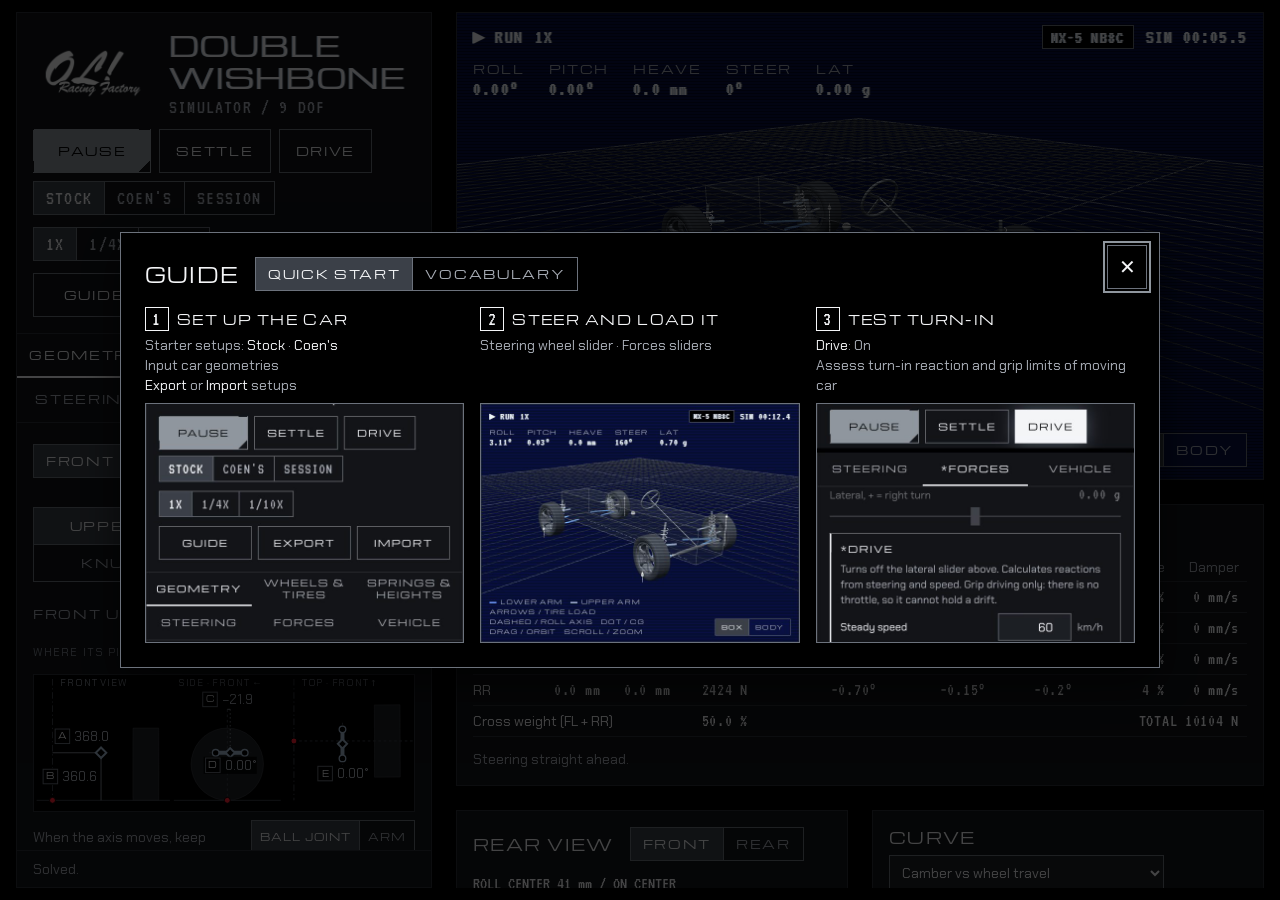
==== index.html @ 7f4e8588 "Tidy: sections, plain comments, shorter README and notes, three basis labels No change in the number" ====
<!doctype html>
<html lang="en">
<head>
<meta charset="utf-8">
<meta name="viewport" content="width=device-width, initial-scale=1, viewport-fit=cover">
<title>Double Wishbone Simulator</title>
<link rel="stylesheet" href="style.css?v=b4127f1f">
</head>
<body>
<div class="app">
<aside>
  <div class="head">
    <div class="brand">
      <img class="mark" src="ol-racing-factory-white.png" width="880" height="464" alt="OL! Racing Factory">
      <div class="titles">
        <h1>Double Wishbone</h1>
        <p class="osdline">Simulator / 9 DOF</p>
      </div>
    </div>
    <div class="simbar">
      <button class="btn primary" id="play" title="Run or pause (space bar)">Pause</button>
      <button class="btn" id="reset">Settle</button>
      <button class="btn tog" id="driveOn" aria-pressed="false" title="Drive the car at a steady speed: the tires make the lateral g. Its controls are on the Forces tab.">Drive</button>
      <div class="seg rd" id="preset" role="group" aria-label="Car"><button aria-pressed="false" data-p="stock">Stock</button><button aria-pressed="false" data-p="coen">Coen's</button><button aria-pressed="false" data-p="session" title="Your edits, kept in this browser">Session</button></div>
    </div>
    <div class="simbar">
      <div class="seg rd" id="speed" role="group" aria-label="Simulation speed">
        <button aria-pressed="true" data-v="1">1x</button><button aria-pressed="false" data-v="0.25">1/4x</button><button aria-pressed="false" data-v="0.1">1/10x</button>
      </div>
    </div>
    <div class="simbar files">
      <button class="btn" id="introBtn" title="Open the guide: quick start and vocabulary">Guide</button>
      <button class="btn" id="expBtn" title="Save the setup on screen as a file">Export</button>
      <button class="btn" id="impBtn" title="Load a setup file as the session setup">Import</button>
      <input type="file" id="impFile" accept=".json,application/json" hidden>
    </div>
  </div>
  <div class="tabs" role="tablist">
    <button class="tab" role="tab" aria-selected="true" data-t="geo" id="tab-geo">Geometry</button>
    <button class="tab" role="tab" aria-selected="false" data-t="whl" id="tab-whl">Wheels &amp; tires</button>
    <button class="tab" role="tab" aria-selected="false" data-t="spr" id="tab-spr">Springs &amp; heights</button>
    <button class="tab" role="tab" aria-selected="false" data-t="str" id="tab-str">Steering</button>
    <button class="tab" role="tab" aria-selected="false" data-t="load" id="tab-load">Forces</button>
    <button class="tab" role="tab" aria-selected="false" data-t="veh" id="tab-veh">Vehicle</button>
  </div>

  <div class="pane" id="p-geo" role="tabpanel">
    <div class="rowbtns"><div class="seg axleSel" role="group" aria-label="Axle"><button aria-pressed="true" data-a="0">Front</button><button aria-pressed="false" data-a="1">Rear</button></div><button class="btn" id="copyGeo">Copy to rear</button></div>
    <div class="seg part" id="partSel" role="group" aria-label="Part to adjust"><button type="button" aria-pressed="true" data-part="uarm">Upper arm</button><button type="button" aria-pressed="false" data-part="larm">Lower arm</button><button type="button" aria-pressed="false" data-part="kn">Knuckle</button><button type="button" aria-pressed="false" data-part="align">Alignment</button></div>
    <div id="geoFields" class="groups"></div>
    <fieldset id="solveBox"><legend>Solver</legend>
      <ol class="hint steps">
        <li><b>Targets.</b> Tick the numbers you want and type their values.</li>
        <li><b>Fields.</b> Ticked boxes will be solved for, while unticked boxes will remain unchanged.</li>
        <li><b>Solve.</b> Nothing changes until you press Apply.</li>
      </ol>
      <div class="fhead l">Targets ↓</div>
      <div id="solveT" class="tgrid"></div>
      <details id="moreF"><summary>More fields to solve for</summary><div id="moreT" class="tgrid"></div></details>
      <div class="rowbtns"><button class="btn" id="solveGo" type="button">Solve</button></div>
      <p class="hint" id="freeList"></p>
      <div id="solveOut"></div>
    </fieldset>
    <fieldset><legend>Solved points</legend>
      <div class="tw"><table class="pts wrap" id="pts"></table></div>
    </fieldset>
    <p class="hint" data-vt>All at {design height}. Click a letter in a drawing to jump to its field. Dotted words open the vocabulary.</p>
  </div>

  <div class="pane" id="p-whl" role="tabpanel" hidden>
    <div class="rowbtns"><div class="seg axleSel" role="group" aria-label="Axle"><button aria-pressed="true" data-a="0">Front</button><button aria-pressed="false" data-a="1">Rear</button></div></div>
    <div id="whlFields" class="groups"></div>
  </div>

  <div class="pane" id="p-spr" role="tabpanel" hidden>
    <div class="rowbtns"><div class="seg axleSel" role="group" aria-label="Axle"><button aria-pressed="true" data-a="0">Front</button><button aria-pressed="false" data-a="1">Rear</button></div><button class="btn" id="copySpr">Copy to rear</button></div>
    <p class="hint" data-vt>Values at the {coilover}, not at the wheel: see {motion ratio}. Dampers change slope at the {knee}.</p>
    <div id="sprFields" class="groups"></div>
    <div class="zeta" id="zeta"></div>
    <div id="sprGeoFields" class="groups"></div>
    <fieldset><legend>Ride height</legend>
      <div class="seg" id="htLink" role="group" aria-label="Link corners"><button aria-pressed="false" data-v="each">Each</button><button aria-pressed="true" data-v="pair">Pairs</button><button aria-pressed="false" data-v="all">All four</button></div>
      <div id="htFields" class="groups"></div>
      <div class="rowbtns"><button class="btn" id="zeroHt">Design height</button></div>
      <p class="hint" data-vt>Each corner's height from {design height}. Uneven corners show up as {cross weight}.</p>
      <table id="perch" class="wrap"></table>
      <p class="hint">A negative force means the spring is loose until bump.</p>
    </fieldset>
  </div>

  <div class="pane" id="p-str" role="tabpanel" hidden>
    <fieldset><legend>Steering wheel</legend>
      <div class="sl"><label for="sw">Angle, + = right</label><output id="swO"></output><input type="range" id="sw" min="-468" max="468" step="1" value="0"></div>
      <div class="rowbtns"><button class="btn" id="swL">Full left</button><button class="btn" id="swC">Center</button><button class="btn" id="swR">Full right</button></div>
    </fieldset>
    <table id="steerOut" class="wrap"></table>
    <div id="strFields" class="groups"></div>
    <div id="tieFields" class="groups"></div>
    <p class="hint">Caster and toe: Geometry tab, Alignment.</p>
  </div>

  <div class="pane" id="p-load" role="tabpanel" hidden>
    <fieldset><legend>Body acceleration / steady</legend>
      <div class="sl" id="ayRow"><label for="ay">Lateral, + = right turn</label><output id="ayO"></output><input type="range" id="ay" min="-1.5" max="1.5" step="0.01" value="0"></div>
      <div class="drv" id="drvBox" hidden>
        <div id="linkFields"></div>
        <div class="sl"><label for="sw2">Steering wheel, + = right</label><output id="sw2O"></output><input type="range" id="sw2" min="-468" max="468" step="1" value="0"></div>
        <div class="f"><label for="ssA">Step the steering wheel to</label><input id="ssA" type="number" value="30" step="5" min="-400" max="400"><span class="u">°</span></div>
        <div class="rowbtns"><button class="btn" id="ssGo">Step steer</button></div>
        <p class="hint" data-vt>{Step steer}: the response shows in History.</p>
      </div>
      <div class="sl"><label for="ax">Longitudinal, + = accelerating</label><output id="axO"></output><input type="range" id="ax" min="-1.5" max="1.2" step="0.01" value="0"></div>
    </fieldset>
    <fieldset><legend>Point load / downward</legend>
      <div class="sl"><label for="fp">Force</label><output id="fpO"></output><input type="range" id="fp" min="0" max="4000" step="10" value="0"></div>
      <div class="sl"><label for="xp">Position, + = forward of CG</label><output id="xpO"></output><input type="range" id="xp" min="-1600" max="1600" step="10" value="1100"></div>
      <div class="sl"><label for="yp">Position, + = right of center</label><output id="ypO"></output><input type="range" id="yp" min="-800" max="800" step="10" value="-600"></div>
    </fieldset>
    <div class="rowbtns"><button class="btn" id="zeroLoads">Zero all forces</button></div>
    <p class="hint">Sliders act as sudden steps.</p>
    <fieldset><legend>Road bump / 1 − cos</legend>
      <div class="f"><label for="bh">Height</label><input id="bh" type="number" value="40" step="5" min="0" max="150"><span class="u">mm</span></div>
      <div class="f"><label for="bl">Length</label><input id="bl" type="number" value="300" step="50" min="50" max="5000"><span class="u">mm</span></div>
      <div class="f"><label for="bv">Speed</label><input id="bv" type="number" value="30" step="5" min="1" max="250"><span class="u">km/h</span></div>
      <div class="f"><label for="bs">Side</label><select id="bs" class="wide"><option value="both">Both</option><option value="left">Left only</option><option value="right">Right only</option></select></div>
    </fieldset>
    <div class="rowbtns"><button class="btn" id="drive">Drive over bump</button><button class="btn" data-hit="0">Hit FL</button><button class="btn" data-hit="1">Hit FR</button><button class="btn" data-hit="2">Hit RL</button><button class="btn" data-hit="3">Hit RR</button></div>
  </div>

  <div class="pane" id="p-veh" role="tabpanel" hidden>
    <div id="vehFields" class="groups"></div>
    <p class="hint" data-vt>See {sprung mass} and {unsprung mass}. {CG|cg} height follows ride height. Yaw inertia only matters in {Drive|drive}.</p>
    <p class="hint" data-vt>Edits are kept in this browser as the {Session|session} setup.</p>
  </div>
  <div class="status" id="status" role="status">Solved.</div>
</aside>

<main>
  <div class="view" id="view">
    <div class="scan"></div>
    <div class="frame">
      <div>
        <div class="osd"><span class="grp"><span id="oState">▶ Run</span><span id="oSpeed">1x</span></span><span class="grp"><label class="tag edit" data-v="MX-5 NB8C" title="Type your own car"><input id="carTag" type="text" value="MX-5 NB8C" placeholder="MX-5 NB8C" maxlength="32" size="1" spellcheck="false" autocomplete="off" autocapitalize="characters" enterkeyhint="done" aria-label="Car title"></label><span id="hTime">Sim 00:00.0</span></span></div>
        <div class="hud">
          <div><span>Roll</span><b id="hRoll">0.00°</b></div>
          <div><span>Pitch</span><b id="hPitch">0.00°</b></div>
          <div><span>Heave</span><b id="hHeave">0.0 mm</b></div>
          <div><span>Steer</span><b id="hSteer">0°</b></div>
          <div><span>Lat</span><b id="hAy">0.00 g</b></div>
        </div>
      </div>
      <div class="foot">
        <div class="key"><span><i style="background:var(--arm-lower)"></i>Lower arm</span><span><i style="background:var(--arm-upper)"></i>Upper arm</span><span class="how">Arrows / tire load</span><span class="how">Dashed / roll axis</span><span class="how">Dot / CG</span><span class="how">Drag / orbit</span><span class="how">Scroll / zoom</span></div>
        <div class="seg" id="bodySel" role="group" aria-label="Body shown"><button aria-pressed="true" data-b="box">Box</button><button aria-pressed="false" data-b="car">Body</button></div>
      </div>
    </div>
  </div>

  <div class="grid">
    <section class="card wide">
      <h2>Telemetry</h2>
      <div class="tw"><table id="tele"></table></div>
      <p class="hint" id="teleNote"></p>
    </section>
    <section class="card">
      <h2>Rear view <span class="seg" id="viewAxle" role="group" aria-label="Axle shown"><button aria-pressed="true" data-a="0">Front</button><button aria-pressed="false" data-a="1">Rear</button></span></h2>
      <div class="plot"><canvas id="rear" role="img" aria-label="Rear view of the selected axle with wishbones, instant centers and roll center"></canvas></div>
      <p class="hint" data-vt>Dashed: to each {instant center}. Solid: to the {roll center}. Camber is relative to the road.</p>
    </section>
    <section class="card">
      <h2>Curve <select id="curveQ" aria-label="Curve">
        <option value="cam">Camber vs wheel travel</option>
        <option value="toe">Toe (bump steer) vs wheel travel</option>
        <option value="cas">Caster vs wheel travel</option>
        <option value="dtr">Track change per side vs wheel travel</option>
        <option value="MR">Motion ratio vs wheel travel</option>
        <option value="rch">Roll center height vs wheel travel</option>
        <option value="rw">Road-wheel angle vs steering</option>
        <option value="camS">Camber vs steering</option>
        <option value="lift">Body lift at the wheel vs steering</option>
        <option value="grip">Grip in use vs lateral g</option>
      </select></h2>
      <div class="lg" id="curveLg"></div>
      <div class="plot"><canvas id="curve" aria-label="Kinematic curve. Use the left and right arrow keys to read values."></canvas><div class="tip" id="curveTip" hidden></div></div>
      <div class="tw"><table id="curveTbl" class="wrap"></table></div>
      <p class="hint" id="curveHint"></p>
    </section>
    <section class="card">
      <h2>History / <span id="histT">10 s</span></h2>
      <div class="rowbtns recbar">
        <button class="btn sm tog" id="recBtn" aria-pressed="false">Record</button><output class="rd" id="recO"></output>
        <button class="btn sm" id="recPng" title="Save the recording as a picture of the graph (PNG)" hidden>Export graph</button>
        <button class="btn sm" id="recCsv" title="Save the recording as a table of numbers (CSV), for a spreadsheet" hidden>Export numbers</button>
        <button class="btn sm ghost" id="recX" title="Drop the recording and show the live history again" hidden>Discard</button>
      </div>
      <div class="lg"><span><i class="k1"></i>Left wheel</span><span><i class="k2"></i>Right wheel</span></div>
      <div class="plot"><canvas id="hist" class="tall" aria-label="History of lateral g, yaw rate, roll, pitch, heave and tire loads over the last 10 seconds of simulated time, or over a finished recording. Use the left and right arrow keys to read values."></canvas><div class="tip" id="histTip" hidden></div></div>
      <div class="tw"><table id="histTbl" class="wrap"></table></div>
    </section>
    <section class="card">
      <h2>Setup sheet</h2>
      <div class="tw"><table id="sheet" class="wrap"></table></div>
    </section>
    <section class="card wide">
      <h2>Data / MX-5 NB8C</h2>
      <p class="hint">Stock is the Mazda MX-5 NB 1.8 (NB8C) as built. Coen's is mine. Session is whatever you last edited.</p>
      <p class="hint"><b>Verified</b>: published by Mazda or printed on the part. <b>Measured</b>: taken off the car, a part or a drawing. <b>Interpreted</b>: fitted to the verified numbers, worked out or estimated.</p>
      <div class="tw"><table class="wrap src">
        <tr><th>Coen's car: what differs from Stock</th><th>Value</th><th>Basis</th></tr>
        <tr><td>Wheels</td><td>15×7 ET35</td><td class="u k">Verified</td></tr>
        <tr><td>Tires</td><td>195/45R15 at 240 kPa</td><td class="u k">Verified</td></tr>
        <tr><td>Wheel spacers, front / rear</td><td>30 / 12 mm</td><td class="u k">Verified</td></tr>
        <tr><td>Springs, front / rear</td><td>8 / 6 kgf/mm = 78.5 / 58.8 N/mm</td><td class="u k">Verified</td></tr>
        <tr><td>Tire rate and loaded radius</td><td>234 N/mm, 267.5 mm</td><td class="u k">Interpreted</td></tr>
        <tr><td>Ride height, front / rear</td><td>−26 / −38 mm from stock</td><td class="u k">Interpreted</td></tr>
        <tr><td>Front lower arm</td><td>341.6 mm: ball joint 5 mm further out</td><td class="u k">Interpreted</td></tr>
        <tr><td>Front upper arm</td><td>240.3 mm: cut 9.7 mm</td><td class="u k">Interpreted</td></tr>
        <tr><td>Camber, front / rear</td><td>−4.2° / −1.5° at ride height</td><td class="u k">Interpreted</td></tr>
        <tr><td>Caster</td><td>3°</td><td class="u k">Interpreted</td></tr>
        <tr><td>Toe per wheel, front / rear</td><td>−0.5° / 0° at ride height</td><td class="u k">Interpreted</td></tr>
        <tr><td>Dampers, low-speed bump / rebound</td><td>Front 5.82 / 9.06, rear 4.40 / 6.84 N·s/mm. Knee at 75 mm/s</td><td class="u k">Interpreted</td></tr>
        <tr><td>Travel from ride height, bump / droop</td><td>62.5 / 67 mm front, 48.5 / 69 mm rear</td><td class="u k">Interpreted</td></tr>
        <tr><td>Tire grip</td><td>Sporty street, peak 1.10</td><td class="u k">Interpreted</td></tr>
        <tr><th>Stock: size and mass</th><th></th><th></th></tr>
        <tr><td>Wheelbase</td><td>2265 mm</td><td class="u k">Verified</td></tr>
        <tr><td>Track, front / rear</td><td>1415 / 1440 mm</td><td class="u k">Verified</td></tr>
        <tr><td>Mass, unladen</td><td>1030 kg</td><td class="u k">Verified</td></tr>
        <tr><td>CG height, whole car</td><td>449 mm</td><td class="u k">Measured</td></tr>
        <tr><td>Front weight share</td><td>52.3 %</td><td class="u k">Interpreted</td></tr>
        <tr><td>Unsprung mass per corner</td><td>32 kg</td><td class="u k">Interpreted</td></tr>
        <tr><td>Roll / pitch / yaw inertia</td><td>260 / 1050 / 1400 kg·m²</td><td class="u k">Interpreted</td></tr>
        <tr><th>Stock: alignment and travel</th><th></th><th></th></tr>
        <tr><td>Front camber / caster / kingpin</td><td>0°02′ / 5°40′ / 11°39′</td><td class="u k">Verified</td></tr>
        <tr><td>Caster trail</td><td>17.5 mm</td><td class="u k">Verified</td></tr>
        <tr><td>Rear camber</td><td>−0°42′</td><td class="u k">Verified</td></tr>
        <tr><td>Toe-in per axle</td><td>3 mm = 0.15° per wheel</td><td class="u k">Verified</td></tr>
        <tr><td>Roll center height, front / rear</td><td>41 / 120 mm</td><td class="u k">Verified</td></tr>
        <tr><td>Wheel stroke, bump / droop</td><td>82 / 93 mm front, 80 / 96 mm rear</td><td class="u k">Verified</td></tr>
        <tr><th>Stock: springs, dampers, bars</th><th></th><th></th></tr>
        <tr><td>Springs, front / rear</td><td>2.9 / 2.1 kgf/mm = 28.4 / 20.6 N/mm</td><td class="u k">Verified</td></tr>
        <tr><td>Damper force at 0.1 and 0.3 m/s</td><td>Rebound 62 / 115 kgf. Bump 35 / 57 kgf front, 35 / 77 kgf rear</td><td class="u k">Verified</td></tr>
        <tr><td>Spring motion ratio, front / rear</td><td>0.686 / 0.721</td><td class="u k">Measured</td></tr>
        <tr><td>Anti-roll bars, front / rear</td><td>22 / 11 mm. In roll 29.3 / 6.6 N/mm at each wheel</td><td class="u k">Interpreted</td></tr>
        <tr><th>Stock: steering, wheels, tires</th><th></th><th></th></tr>
        <tr><td>Rack</td><td>121 mm stroke, 2.6 turns lock to lock</td><td class="u k">Verified</td></tr>
        <tr><td>Full lock, inner / outer</td><td>38° / 33°</td><td class="u k">Verified</td></tr>
        <tr><td>Rack inner joints</td><td>650 mm apart, 187.3 mm above ground</td><td class="u k">Interpreted</td></tr>
        <tr><td>Tie rod end</td><td>105 mm ahead of the kingpin, 4 mm outboard, 200 mm above ground</td><td class="u k">Interpreted</td></tr>
        <tr><td>Wheels</td><td>15×6 ET40</td><td class="u k">Verified</td></tr>
        <tr><td>Tires</td><td>195/50R15 at 180 kPa</td><td class="u k">Verified</td></tr>
        <tr><td>Tire rate and loaded radius</td><td>185 N/mm, 274 mm</td><td class="u k">Interpreted</td></tr>
        <tr><td>Tire grip</td><td>Street, peak 0.95</td><td class="u k">Interpreted</td></tr>
        <tr><th>Stock: front linkage</th><th></th><th></th></tr>
        <tr><td>Lower arm</td><td>336.6 mm reach, inner pivots 325 mm apart</td><td class="u k">Measured</td></tr>
        <tr><td>Upper arm</td><td>250 mm reach, inner pivots 220 mm apart</td><td class="u k">Measured</td></tr>
        <tr><td>Knuckle, ball joints from the axle</td><td>120.7 mm above, 92.1 mm below</td><td class="u k">Measured</td></tr>
        <tr><td>Lower ball joint from the wheel face</td><td>88.9 mm</td><td class="u k">Measured</td></tr>
        <tr><td>Left to right pivot spacing, lower / upper</td><td>646 / 736 mm</td><td class="u k">Interpreted</td></tr>
        <tr><td>Pivot heights, lower / upper</td><td>171.8 / 360.6 mm</td><td class="u k">Interpreted</td></tr>
        <tr><th>Stock: rear linkage</th><th></th><th></th></tr>
        <tr><td>Chassis pivots from the centerline, lower / upper</td><td>243.9 / 387.3 mm</td><td class="u k">Measured</td></tr>
        <tr><td>Upper pivots above lower</td><td>192.1 mm</td><td class="u k">Measured</td></tr>
        <tr><td>Lower arm / upper arm</td><td>393.7 / 212.7 mm reach</td><td class="u k">Measured</td></tr>
        <tr><td>Knuckle, between the arm mounts</td><td>240 mm</td><td class="u k">Interpreted</td></tr>
        <tr><td>Lower pivot height</td><td>186.4 mm</td><td class="u k">Interpreted</td></tr>
        <tr><th>Stock: shocks</th><th></th><th></th></tr>
        <tr><td>Shock towers, center to center, front / rear</td><td>981 / 984 mm</td><td class="u k">Verified</td></tr>
        <tr><td>Top mount height, front / rear</td><td>640 / 537 mm above ground</td><td class="u k">Interpreted</td></tr>
        <tr><td>Mount on the lower arm, front</td><td>0.707 of the reach</td><td class="u k">Interpreted</td></tr>
        <tr><td>Mount on the lower arm, rear</td><td>0.790 of the reach</td><td class="u k">Measured</td></tr>
        <tr><td>Pivot axis angles</td><td>0° in side and top view, all four arms</td><td class="u k">Interpreted</td></tr>
        <tr><th>Model against the data</th><th></th><th></th></tr>
        <tr><td>Spring motion ratio, front / rear</td><td>0.686 / 0.732. Measured: 0.686 / 0.721</td><td class="u k"></td></tr>
        <tr><td>Roll center of the NA (lower pivot 5.8 mm higher)</td><td>62.5 mm. Mazda: 61 mm</td><td class="u k"></td></tr>
        <tr><td>Caster trail of the NA (caster 4°26′)</td><td>11.6 mm. Mazda: 11.6 mm</td><td class="u k"></td></tr>
        <tr><td>Turning radius, outer front tire</td><td>4.49 m. Mazda: 4.6 m</td><td class="u k"></td></tr>
      </table></div>
      <h3>Sources</h3>
      <ul>
        <li><a href="https://mx-5nb.com/2024/02/19/wishbone-3" target="_blank" rel="noopener">NB Roadster Archive: suspension table</a></li>
        <li><a href="https://mx-5nb.com/2022/08/01/nb_alignment" target="_blank" rel="noopener">NB Roadster Archive: alignment</a></li>
        <li><a href="https://do-da.co.jp/data/syogennb1.html" target="_blank" rel="noopener">Roadster NB specification sheet</a></li>
        <li><a href="https://crashstats.nhtsa.dot.gov/Api/Public/ViewPublication/809868" target="_blank" rel="noopener">NHTSA report DOT HS 809 868: static stability factors</a></li>
        <li><a href="https://forum.miata.net/vb/showthread.php?t=193627" target="_blank" rel="noopener">MX-5 Miata Forum: spring motion ratios measured for NB</a></li>
        <li><a href="https://www.fatcatmotorsports.com/FRC_TUTORIAL/FCM_MSDS_TUTORIAL.htm" target="_blank" rel="noopener">Fat Cat Motorsports: Miata suspension design spreadsheet</a></li>
      </ul>
      <h3>Credits</h3>
      <ul>
        <li>Car bodies and rims in the 3D view: reduced from the Assetto Corsa mods “Mazda Roadster 1.8 RS (NB)” and “Mazda Roadster (NB8C) Garage Vary” by Sam S., and “ADC Mazda MX-5 NB Stock” by Aussie Drift Co. Drawing only.</li>
        <li>3D library: <a href="https://threejs.org" target="_blank" rel="noopener">three.js</a> r128, MIT license.</li>
        <li>Typefaces: Michroma, Chakra Petch and VT323, SIL Open Font License 1.1.</li>
      </ul>
    </section>
    <section class="card wide">
      <details open><summary>Model notes</summary>
      <ul>
        <li>Each corner is a rigid knuckle on two wishbones and a tie rod, solved in 3D. Each wishbone swings about its own pivot axis, which can be angled in side view and in top view. Camber, caster, kingpin inclination, toe, bump steer, Ackermann, track, motion ratio and roll center all come from that one solve.</li>
        <li>The wheel is fixed on the knuckle, so the arms set the camber. The hub angle adds +1° to −3°: it stands in for the car's eccentric bolts. Caster follows from where the two ball joints sit along their arms. The tie rod's length sets static toe. Offset and spacers slide the wheel along the spindle. A tire radius change moves the car, not the suspension.</li>
        <li>The solver finds the smallest change to the ticked fields that puts the targets on the setup sheet at ride height. It gives no answer when there are more targets than ticked fields, when those fields cannot move the targets independently, when nothing within the fields' limits gets there, or when the car could not be built with the answer.</li>
        <li>Dynamics: body heave, pitch and roll (small angles), each wheel's vertical motion, and sideways slide and yaw while driven. The body rolls about the roll axis, and the CG height follows ride height.</li>
        <li>In a corner the links carry part of the load transfer straight to the tires: the body's share at the roll center height, the wheels' own share at a height the same geometry sets, below the wheel center. The rest goes through springs and anti-roll bars. Braking and accelerating load transfer all goes through the springs. Cornering forces do not lift or lower the body (no jacking).</li>
        <li>Roll center: from the arms alone, wheel held straight, equal travel on both sides. The rear view shows the roll center of the car as it sits.</li>
        <li>Anti-dive is on the setup sheet only. It needs an angled pivot axis, and the dynamics do not use it. No anti-squat.</li>
        <li>Tires are thin discs with a linear vertical spring and light damping. They can leave the ground. Side force follows a Magic Formula curve of slip angle, load and camber. The grip numbers are typical values, not test data: trust the direction of a change more than its size.</li>
        <li>Grip in use: the car is settled at each lateral g and each axle's side force is compared with the most its tires can make. The axle that reaches 100 % first sets the limit. The understeer gradient is the change in front minus rear slip angle from 0.2 to 0.4 g.</li>
        <li>Drive: constant speed, flat road, no drive or brake force at the tires. The tires make the side force from their slip angles, and the car slides and yaws. Past the limit it plows or spins; that part is the least accurate.</li>
        <li>Steering lifts or lowers each front tire against its arm (caster, kingpin inclination), which shifts load diagonally. The rack follows the steering wheel at up to 900°/s.</li>
        <li>Springs cannot pull: they unseat at full droop. Bump stops start at the bump travel limit. Anti-roll bars carry no preload at the target heights.</li>
        <li>The Miata has no rear toe link: its rear lower arm holds the knuckle at two outer pivots. The model treats that arm as two legs on one axis, so the rear has no toe change. The rear's pivot axes stay parallel to the centerline.</li>
        <li>Left and right share one geometry, and the CG is on the centerline.</li>
      </ul></details>
    </section>
  </div>
</main>
</div>

<div class="intro" id="intro" role="dialog" aria-modal="true" aria-labelledby="introT" hidden>
  <div class="introBox">
    <button class="btn introX" id="introX" aria-label="Close">✕</button>
    <div class="introHead"><h2 id="introT">Guide</h2><div class="seg" id="introTabs" role="group" aria-label="Guide page"><button type="button" aria-pressed="true" data-g="start">Quick start</button><button type="button" aria-pressed="false" data-g="vocab">Vocabulary</button></div></div>
    <div class="introBody" id="introBody">
    <ol class="introSteps" id="introSteps">
      <li><div><b><i>1</i>Set up the car</b><span>Starter setups: <em>Stock</em> · <em>Coen's</em><br>Input car geometries<br><em>Export</em> or <em>Import</em> setups</span></div>
        <img src="intro-1.jpg?v=c79f25ca" width="640" height="480" alt="The Pause, Settle and Drive buttons, the Stock, Coen's and Session buttons, and the tabs"></li>
      <li><div><b><i>2</i>Steer and load it</b><span>Steering wheel slider · Forces sliders</span></div>
        <img src="intro-2.jpg?v=027da9b1" width="640" height="480" alt="The 3D view with the front wheels turned and the body leaning"></li>
      <li><div><b><i>3</i>Test turn-in</b><span><em>Drive</em>: On<br>Assess turn-in reaction and grip limits of moving car</span></div>
        <img src="intro-3.jpg?v=7f1d9523" width="640" height="480" alt="The Drive button lit, and the Forces tab with the steady speed, steering wheel and Step steer controls"></li>
    </ol>
    <div class="vocab" id="vocab" hidden></div>
    </div>
  </div>
</div>

<!-- 3D library (three.js r128), the car body and rim meshes, then the physics, then the controls and drawing -->
<script src="three.min.js"></script>
<script src="OrbitControls.js"></script>
<script src="body-model.js?v=3635bb84"></script>
<script src="core.js?v=ce071a13"></script>
<script src="ui.js?v=9153f4d5"></script>
</body>
</html>
---- style.css ----
/* Base rules that the published page gets from its host. Keep [hidden]: the tabs rely on it. */
:root{padding-top:env(safe-area-inset-top,0px);padding-bottom:env(safe-area-inset-bottom,0px)}
body{margin:0}
img{max-width:100%}
[hidden]{display:none!important}

/* OL! Racing Factory typefaces, from the design system's own files next to this one */
@font-face{font-family:"Michroma";src:url("Michroma-Regular.woff2") format("woff2");font-weight:400;font-style:normal;font-display:swap}
@font-face{font-family:"Chakra Petch";src:url("ChakraPetch-Regular.woff2") format("woff2");font-weight:400;font-style:normal;font-display:swap}
@font-face{font-family:"Chakra Petch";src:url("ChakraPetch-Bold.woff2") format("woff2");font-weight:700;font-style:normal;font-display:swap}
@font-face{font-family:"VT323";src:url("VT323-Regular.woff2") format("woff2");font-weight:400;font-style:normal;font-display:swap}

/* Layout: controls in a column on the left. The 3D view stays pinned while the panels scroll under it. One look, night only. */
:root{
  color-scheme:dark;
  /* OL! Racing Factory tokens, copied from the design system. The palette is closed: do not add colors. */
  --void:#000000;          /* backdrop */
  --glass:#121418;         /* panels and cards */
  --glass-raised:#1c1f24;  /* inputs and anything sitting on glass */
  --gunmetal:#3b4048;      /* the main gray: blocks, pressed segments */
  --hairline:#2b2f36;      /* decorative dividers and card outlines */
  --edge:#6c727c;          /* borders of anything interactive */
  --vinyl:#f4f5f7;         /* primary text */
  --vinyl-dim:#a9aeb7;     /* secondary text */
  --vinyl-ghost:#818791;   /* tertiary text */
  --midnight:#081141;      /* brand field: the 3D frame */
  --ice:#8f969e;           /* signal color, small areas: primary button, links, focus ring */
  --on-ice:var(--void);
  --rec:#ff2233;           /* error text, and the origin dots in the Geometry drawings */
  --chroma-bleed-sm:-1px 0 0 #a4b9d0, 1px 0 0 #6c727c;
  --glow-ice:0 0 24px rgba(164,185,208,0.4);
  --lift:0 16px 40px rgba(0,0,0,0.6);
  --space-1:4px; --space-2:8px; --space-3:12px; --space-4:16px; --space-6:24px; --space-8:32px;
  --scanline-alpha:0.43;   /* strength of the scanlines over the 3D view */
  --arm-lower:#6e9cff;     /* the two control arm colors: the only hues outside the palette */
  --arm-upper:#a4b9d0;
  --font-display:Michroma,"Eurostile Extended","Arial Black",sans-serif;   /* uppercase, tracked: headings, labels, buttons */
  --font-sans:"Chakra Petch","Helvetica Neue",Arial,sans-serif;            /* reading text */
  --font-osd:VT323,"Courier New",monospace;                                /* read-outs, never below 18px */
  --viewh:clamp(280px,52vh,600px);
}
html,body{height:100%}
body{background:var(--void);color:var(--vinyl);font:400 14px/20px var(--font-sans);padding-inline:var(--space-4);padding-block:var(--space-3);box-sizing:border-box}
*{box-sizing:border-box}
button,select,input{font:inherit;color:inherit}
a{color:var(--ice);text-decoration:underline}
:is(.btn,.tab,.seg button,input,select,canvas,summary,a):focus-visible{outline:2px solid var(--ice);outline-offset:2px}

.app{display:grid;grid-template-columns:minmax(0,416px) minmax(0,1fr);gap:var(--space-6);height:100%}
aside{background:var(--glass);border:1px solid var(--hairline);display:flex;flex-direction:column;min-height:0;overflow:hidden}

/* ---- header: logo, one headline, run controls ---- */
.head{padding:var(--space-4);border-bottom:1px solid var(--hairline);display:grid;grid-template-columns:minmax(0,1fr);gap:var(--space-3)}
.brand{display:flex;flex-wrap:wrap;align-items:center;gap:var(--space-3) var(--space-6)}
.mark{flex:none;width:104px;height:auto;margin:var(--space-2) 0 var(--space-2) var(--space-2)}   /* clear space: the height of the L */
.titles{display:grid;gap:var(--space-1);flex:1 1 0;min-width:min-content}
h1{margin:0;font:400 28px/1.15 var(--font-display);letter-spacing:.04em;text-transform:uppercase;text-shadow:var(--chroma-bleed-sm)}
.osdline{margin:0;color:var(--vinyl-dim);font:400 20px/20px var(--font-osd);letter-spacing:.06em;text-transform:uppercase}
.simbar{display:flex;flex-wrap:wrap;gap:var(--space-2);align-items:center}
.simbar.files .btn{flex:1 1 0;min-width:0;padding:0 var(--space-2)}

/* ---- buttons: outline by default, one primary with the cut corner, ghost for the way out ---- */
.btn{display:inline-flex;align-items:center;justify-content:center;min-height:44px;padding:0 var(--space-4);border:1px solid var(--edge);border-radius:0;background:none;color:var(--vinyl);
  font:400 12px/16px var(--font-display);letter-spacing:.14em;text-transform:uppercase;white-space:nowrap;cursor:pointer;
  transition:color 80ms steps(2),border-color 80ms steps(2),box-shadow 80ms steps(2)}
.btn:hover{border-color:var(--ice);color:var(--ice)}
.btn.primary{padding:0 var(--space-6);border-color:transparent;background:linear-gradient(-45deg,transparent 8px,var(--ice) 8.5px);color:var(--on-ice)}
.btn.primary:hover{box-shadow:var(--glow-ice);color:var(--on-ice)}
.btn.primary:active{background:linear-gradient(-45deg,transparent 8px,var(--vinyl) 8.5px)}
.btn.ghost{padding:0 var(--space-2);border-color:transparent;color:var(--vinyl-dim)}
.btn.sm{min-height:32px;padding:0 var(--space-3)}      /* a button inside a card */
.btn.ghost:hover{color:var(--vinyl)}
.btn.tog[aria-pressed="true"],.btn.tog[aria-pressed="true"]:hover{background:var(--vinyl);border-color:var(--vinyl);color:var(--void);box-shadow:var(--glow-ice)}   /* a mode that is on: lit */
.seg{display:inline-flex;border:1px solid var(--edge)}
.seg button{min-height:32px;padding:0 var(--space-3);border:0;border-radius:0;background:none;color:var(--vinyl-dim);font:400 12px/16px var(--font-display);letter-spacing:.14em;text-transform:uppercase;cursor:pointer}
.seg button+button{border-left:1px solid var(--edge)}
.seg button[aria-pressed="true"]{background:var(--gunmetal);color:var(--vinyl)}
.seg.rd button{font:400 20px/20px var(--font-osd);letter-spacing:.06em}
.tag{display:inline-flex;align-items:center;height:24px;padding:0 var(--space-2);border:1px solid var(--edge);background:var(--void);color:var(--vinyl);
  font:400 18px/24px var(--font-osd);letter-spacing:.06em;text-transform:uppercase;white-space:nowrap}

/* ---- tabs and panes ---- */
.btn:disabled,.f input:disabled{opacity:.4;cursor:not-allowed}
.tabs{display:grid;grid-template-columns:repeat(3,minmax(0,1fr));border-bottom:1px solid var(--hairline)}
.tab{min-height:44px;padding:var(--space-1);border:0;border-bottom:2px solid transparent;border-radius:0;background:none;color:var(--vinyl-dim);
  font:400 12px/16px var(--font-display);letter-spacing:.14em;text-transform:uppercase;cursor:pointer}
.tab:hover{color:var(--vinyl)}
.tab[aria-selected="true"],.tab.new{color:var(--vinyl)}
.tab[aria-selected="true"]{border-bottom-color:var(--vinyl)}
.tab:focus-visible{outline-offset:-2px}
.pane{padding:var(--space-4);overflow:auto;flex:1;min-height:0;display:flex;flex-direction:column;gap:var(--space-6)}
.pane>*{flex:none}
.pane>.seg{align-self:flex-start}
.groups{display:grid;gap:var(--space-6)}
.status{padding:var(--space-2) var(--space-4);border-top:1px solid var(--hairline);color:var(--vinyl-dim)}
.status.err{color:var(--rec)}

/* ---- fields: label left, value right, unit after ---- */
fieldset{border:0;padding:0;margin:0;display:grid;gap:var(--space-2);min-width:0}
legend{padding:0;margin-bottom:var(--space-2);color:var(--vinyl-dim);font:400 12px/16px var(--font-display);letter-spacing:.14em;text-transform:uppercase}
.f{display:grid;grid-template-columns:minmax(0,1fr) 96px 44px;gap:var(--space-2);align-items:center}
.f label{line-height:18px}
.f input,.f select,.card h2 select{width:100%;height:36px;padding:0 var(--space-2);border:1px solid var(--edge);border-radius:0;background:var(--glass-raised);color:var(--vinyl);
  font:400 16px/24px var(--font-sans);font-variant-numeric:tabular-nums}
.f input{text-align:right}
.f input:focus-visible,.f select:focus-visible,.card h2 select:focus-visible{border-color:var(--ice)}
.f .u{color:var(--vinyl-dim)}
.f .wide{grid-column:2/4}
.hint{margin:0;color:var(--vinyl-dim);max-width:65ch}
/* a word the Guide's vocabulary explains: dotted underline, and a click opens the vocabulary at that word */
a.vt{color:inherit;text-decoration:underline dotted var(--vinyl-ghost);text-underline-offset:3px;cursor:help}
a.vt:hover{color:var(--vinyl);text-decoration-color:var(--ice)}
.rowbtns{display:flex;flex-wrap:wrap;gap:var(--space-2);align-items:center}
.recbar .rd{font:400 20px/20px var(--font-osd);letter-spacing:.06em}
.recbar .rd:empty{display:none}
.sl{display:grid;grid-template-columns:minmax(0,1fr) auto;gap:var(--space-1) var(--space-2);align-items:baseline}
.sl output{font:400 20px/20px var(--font-osd);letter-spacing:.06em}
.sl.off{opacity:.4}                                    /* a slider the current mode has taken over */
.drv{display:grid;gap:var(--space-2);padding:var(--space-3);border:1px solid var(--edge);border-left:2px solid var(--vinyl)}   /* the controls Drive adds, under the slider it replaces */
.drv legend{color:var(--vinyl)}
input[type=range]{grid-column:1/-1;width:100%;height:28px;margin:0;padding:0;background:none;-webkit-appearance:none;appearance:none;cursor:pointer}
input[type=range]::-webkit-slider-runnable-track{height:2px;background:var(--edge)}
input[type=range]::-moz-range-track{height:2px;background:var(--edge)}
input[type=range]::-webkit-slider-thumb{-webkit-appearance:none;appearance:none;width:12px;height:24px;margin-top:-11px;border:0;border-radius:0;background:var(--vinyl)}
input[type=range]::-moz-range-thumb{width:12px;height:24px;border:0;border-radius:0;background:var(--vinyl)}
input[type=range]:disabled{cursor:not-allowed}
input[type=range]:disabled::-webkit-slider-thumb{background:var(--vinyl-ghost)}
input[type=range]:disabled::-moz-range-thumb{background:var(--vinyl-ghost)}
.chk{display:flex;gap:var(--space-2);align-items:center}
.chk input{width:18px;height:18px;margin:0;accent-color:var(--ice)}
.zeta{display:grid;grid-template-columns:1fr 1fr;gap:var(--space-1) var(--space-3);color:var(--vinyl-dim)}
.zeta b{color:var(--vinyl);font:400 18px/20px var(--font-osd);letter-spacing:.04em}

/* ---- geometry builder: the part selector, drawings with lettered dimensions, tick boxes, Solve for ---- */
.pane>.seg.part{align-self:stretch}
.seg.part{display:grid;grid-template-columns:1fr 1fr;gap:1px;background:var(--edge)}
.seg.part button{min-height:36px;background:var(--glass)}
.seg.part button+button{border-left:0}
.seg.part button[aria-pressed="true"]{background:var(--gunmetal)}
.f.tk{grid-template-columns:minmax(0,1fr) 96px 30px 24px}
.f input.tick,.t input.tick,input.tick{width:18px;height:18px;padding:0;margin:0;border:0;background:none;justify-self:center;accent-color:var(--ice)}
.sl.tk{grid-template-columns:minmax(0,1fr) auto 24px}
.sl.tk input.tick{align-self:center}
@media (pointer:coarse){.f input.tick,.t input.tick,input.tick{width:24px;height:24px}}
.let{display:inline-block;min-width:18px;margin-right:6px;padding:0 3px;border:1px solid var(--edge);color:var(--vinyl);font:400 10px/16px var(--font-display);text-align:center;vertical-align:1px}
.fhead{text-align:right;color:var(--vinyl-ghost);font:400 11px/16px var(--font-sans);letter-spacing:.1em;text-transform:uppercase}
.fhead.l{text-align:left}                              /* over a list whose tick boxes are on the left: the solver's targets */
.sub{color:var(--vinyl-ghost);font:400 11px/16px var(--font-sans);letter-spacing:.1em;text-transform:uppercase}
.subrow{display:flex;justify-content:space-between;align-items:center;gap:var(--space-2);margin-top:var(--space-2)}
.holdrow{display:flex;flex-wrap:wrap;justify-content:space-between;align-items:center;gap:var(--space-2);color:var(--vinyl-dim)}
.holdrow .seg button{font-size:10px;letter-spacing:.1em;padding:0 var(--space-2)}
.btn[data-wheel]{min-height:28px;padding:0 var(--space-2);font-size:10px;letter-spacing:.1em}
.btn[data-wheel][aria-pressed="true"]{background:var(--gunmetal)}
.sketch{display:block;width:100%;height:auto;background:var(--void);border:1px solid var(--hairline)}
.sketch text{font:400 20px var(--font-sans);fill:var(--vinyl-dim)}
.sketch .ttl{font-size:15px;letter-spacing:.08em;fill:var(--vinyl-ghost)}
.sketch .whl{fill:var(--gunmetal);fill-opacity:.5;stroke:var(--edge);stroke-opacity:.45;stroke-width:1}
.sketch .ref{stroke:var(--gunmetal);stroke-width:1.5;fill:none}
.sketch .dimline{stroke:var(--vinyl-ghost);stroke-width:1.5;fill:none}
.sketch .leg{stroke-width:6;stroke-linecap:round;fill:none}
.sketch .kn{stroke:var(--vinyl);stroke-width:5;stroke-linecap:round;fill:none}
.sketch .tie{stroke:var(--ice);stroke-width:4;fill:var(--void)}
.sketch .hot.dimline,.sketch .hot.leg{stroke:var(--vinyl);stroke-width:5}
.sketch .hot.kn{stroke-width:8} .sketch .hot.tie{stroke:var(--vinyl)}
.sketch .org{fill:var(--rec);stroke:var(--void);stroke-width:1.5}      /* a drawing's origin: the one use of red besides errors */
.sketch .lbl{cursor:pointer}
.sketch .lbl .pl{fill:var(--void);opacity:.82;stroke:none}
.sketch .lbl .bx{fill:var(--void);stroke:var(--edge);stroke-width:1.5}
.sketch .lbl .lt{font:400 12px var(--font-display);fill:var(--vinyl)}
.sketch .lbl.hot .bx{stroke:var(--vinyl);stroke-width:2.5}
.sketch .lbl.hot text{fill:var(--vinyl);font-weight:700}
.tgrid{display:grid;gap:var(--space-2)}
.t{display:grid;grid-template-columns:24px minmax(0,1fr) 96px 62px;gap:var(--space-1) var(--space-2);align-items:center}
.t input[type=number]{width:100%;height:36px;padding:0 var(--space-2);border:1px solid var(--edge);border-radius:0;background:var(--glass-raised);color:var(--vinyl);font:400 16px/24px var(--font-sans);font-variant-numeric:tabular-nums;text-align:right}
.t input[type=number]:focus-visible{border-color:var(--ice)}
.t label{overflow-wrap:anywhere}
.t .u{color:var(--vinyl-dim)}
.t .cur{grid-column:2/-1;margin-top:-4px;color:var(--vinyl-ghost);font-size:12px;line-height:16px}
.t .v{justify-self:end;font-variant-numeric:tabular-nums}
.hint.steps{padding-left:20px;display:grid;gap:var(--space-1)}
.hint.steps b{color:var(--vinyl)}
#moreF summary{color:var(--vinyl-dim);font:400 12px/16px var(--font-display);letter-spacing:.14em}
#moreF[open] summary{margin-bottom:var(--space-2)}
.result{display:grid;gap:var(--space-3);padding:var(--space-3);border:1px solid var(--edge);border-left:2px solid var(--vinyl)}
.chg{display:grid;gap:var(--space-1)}
.chg>div{display:flex;flex-wrap:wrap;gap:var(--space-1) var(--space-3);align-items:baseline;justify-content:space-between}
.chg b{font:400 18px/22px var(--font-osd);letter-spacing:.04em}
.chg .let{margin-right:2px}
.chg .u{color:var(--vinyl-dim)}
.tag.no{border-color:var(--rec);color:var(--rec)}
.tag.sm{height:18px;padding:0 var(--space-1);font-size:14px;line-height:18px}

/* ---- the frame: 3D rig on a midnight field, scanlines over it, read-outs on top ---- */
main{min-width:0;min-height:0;overflow:auto;display:grid;gap:var(--space-6);align-content:start;scroll-padding-top:calc(var(--viewh) + var(--space-6))}
.view{position:sticky;top:0;z-index:3;height:var(--viewh);background:var(--midnight);border:1px solid var(--hairline);overflow:hidden;animation:ol-cut 240ms steps(4) 1}
.view canvas{display:block}
.view .nogl{position:absolute;inset:0;display:grid;place-items:center start;padding:var(--space-8);color:var(--vinyl-dim)}
.scan{position:absolute;inset:0;background:repeating-linear-gradient(to bottom,transparent 0 2px,var(--void) 2px 3px);opacity:var(--scanline-alpha);pointer-events:none}
.frame{position:absolute;inset:var(--space-3) var(--space-4);display:flex;flex-direction:column;justify-content:space-between;gap:var(--space-2);pointer-events:none}
.osd{display:flex;align-items:center;justify-content:space-between;gap:var(--space-4);font:400 20px/20px var(--font-osd);letter-spacing:.06em;text-transform:uppercase;text-shadow:var(--chroma-bleed-sm);white-space:nowrap}
.osd .grp{display:inline-flex;align-items:center;gap:var(--space-3)}
.osd .grp:first-child,.osd #hTime{flex:none}
.osd .grp:last-child{min-width:0}
/* The car badge can be retyped. A hidden copy of the text (::after) sets the width, so the box fits what is typed; in a full row it
   stops growing and the text ends in an ellipsis. */
.tag.edit{display:inline-grid;grid-template-columns:minmax(0,1fr);min-width:0;overflow:hidden;pointer-events:auto;cursor:text}
.tag.edit::after{content:attr(data-v);grid-area:1/1;visibility:hidden;white-space:pre;padding-right:1px}
.tag.edit input,.tag.edit input:focus-visible{grid-area:1/1;width:100%;min-width:0;height:22px;margin:0;padding:0;border:0;border-radius:0;outline:0;background:none;
  font:inherit;letter-spacing:inherit;text-transform:inherit;text-shadow:inherit;color:inherit;text-overflow:ellipsis;caret-color:var(--vinyl);-webkit-appearance:none;appearance:none}
.tag.edit input::placeholder{color:var(--vinyl-ghost);opacity:1}
.tag.edit:hover{border-color:var(--ice)}
.tag.edit:focus-within{border-color:var(--vinyl)}
.hud{display:flex;flex-wrap:wrap;gap:var(--space-2) var(--space-6);margin-top:var(--space-3)}
.hud div{display:grid;gap:2px}
.hud span{color:var(--vinyl-dim);font:400 12px/16px var(--font-display);letter-spacing:.14em;text-transform:uppercase}
.hud b{font:400 20px/20px var(--font-osd);letter-spacing:.06em;text-shadow:var(--chroma-bleed-sm)}
.key{display:flex;flex-wrap:wrap;gap:var(--space-1) var(--space-4);color:var(--vinyl-dim);font:400 12px/16px var(--font-display);letter-spacing:.14em;text-transform:uppercase}
.foot{display:flex;justify-content:space-between;align-items:flex-end;gap:var(--space-4)}
.foot .seg{flex:none;pointer-events:auto;background:var(--midnight)}
.key i{display:inline-block;width:14px;height:3px;margin-right:var(--space-2);vertical-align:middle}
@keyframes ol-cut{0%{opacity:.35}40%{opacity:1}60%{opacity:.6}100%{opacity:1}}

/* ---- panels ---- */
.grid{display:grid;grid-template-columns:repeat(auto-fit,minmax(min(100%,340px),1fr));gap:var(--space-6);align-items:start}
.card{background:var(--glass);border:1px solid var(--hairline);padding:var(--space-4);min-width:0;display:grid;gap:var(--space-3);align-content:start}
.card.wide{grid-column:1/-1}
.card h2{margin:0;font:400 16px/1.25 var(--font-display);letter-spacing:.08em;text-transform:uppercase;display:flex;align-items:center;gap:var(--space-2) var(--space-4);flex-wrap:wrap}
.card h2 select{width:auto;max-width:100%;font-size:14px;letter-spacing:0;text-transform:none}
.card h3{margin:var(--space-2) 0 0;color:var(--vinyl-dim);font:400 12px/16px var(--font-display);letter-spacing:.14em;text-transform:uppercase}
.plot{position:relative}
.plot canvas{width:100%;height:260px;display:block}
.plot canvas.tall{height:480px}
.tip{position:absolute;top:var(--space-2);left:0;z-index:2;pointer-events:none;padding:var(--space-2);background:var(--glass-raised);border:1px solid var(--edge);box-shadow:var(--lift);white-space:nowrap}
.tip .tt{color:var(--vinyl-dim)}
.tip .tr{display:grid;grid-template-columns:18px auto auto;gap:0 var(--space-2);align-items:center}
.tip .tr b{font:400 18px/22px var(--font-osd);letter-spacing:.04em;text-align:right}
.tip .tr span{color:var(--vinyl-dim)}
.tip .tr i,.lg i{height:2px;background:var(--vinyl)}
.tip .tr i.k2,.lg i.k2{background:repeating-linear-gradient(90deg,var(--ice) 0 5px,transparent 5px 8px)}   /* second series: dashed, so it never depends on color */
.lg{display:flex;gap:var(--space-1) var(--space-4);flex-wrap:wrap;color:var(--vinyl-dim)}
.lg i{display:inline-block;width:18px;vertical-align:middle;margin-right:var(--space-2)}
.lg i.m1{width:11px;height:11px;border-radius:50%}
.lg i.m2{width:10px;height:10px;background:var(--ice)}   /* markers: disc = left wheel, square = right wheel */
.tw{overflow-x:auto}
table{border-collapse:collapse;width:100%}
th,td{padding:var(--space-1) var(--space-2);border-bottom:1px solid var(--hairline);text-align:right;white-space:nowrap}
td{font:400 18px/22px var(--font-osd);letter-spacing:.04em}
th,td:first-child,td.u{font:400 14px/20px var(--font-sans);letter-spacing:0}
th:first-child,td:first-child{text-align:left;padding-left:0}
th{color:var(--vinyl-dim);white-space:normal;vertical-align:bottom}
tr.grp th{padding-top:var(--space-4);padding-left:0;text-align:left;color:var(--vinyl);font:400 12px/16px var(--font-display);letter-spacing:.14em;text-transform:uppercase}
td.u{color:var(--vinyl-dim);text-align:left}
table.wrap td:first-child,table.wrap th:first-child{white-space:normal}
table.pts td,table.pts th{padding:3px var(--space-1)}
table.src td{font:400 14px/20px var(--font-sans);letter-spacing:0;text-align:left;white-space:normal;vertical-align:top}
table.src td:first-child{width:34%}
table.src td.k{width:1%;color:var(--vinyl-dim);text-transform:uppercase;white-space:nowrap}
table.src th{padding-top:var(--space-4);padding-left:0;text-align:left;font:400 12px/16px var(--font-display);letter-spacing:.14em;text-transform:uppercase}
details summary{cursor:pointer;font:400 16px/1.25 var(--font-display);letter-spacing:.08em;text-transform:uppercase}
details ul,.card ul{margin:var(--space-3) 0 0;padding-left:18px;display:grid;gap:var(--space-1);color:var(--vinyl-dim);max-width:75ch}
.card ul{margin-top:0}

@media (pointer:coarse){
  .f input,.f select,.card h2 select{height:44px}
  .seg button,.btn.sm{min-height:44px}
}
@media (max-width:860px){
  :root{--viewh:clamp(250px,42vh,360px);scroll-padding-top:calc(var(--viewh) + var(--space-4))}
  body{height:auto}
  .app{display:flex;flex-direction:column;height:auto;gap:var(--space-4)}
  main{display:contents}
  .view{order:1;top:env(safe-area-inset-top,0px);z-index:5;flex:none}
  aside{order:2}
  .grid{order:3;gap:var(--space-4)}
  .pane{overflow:visible}
  .key .how{display:none}
  .hud{gap:var(--space-1) var(--space-4)}
}
@media (prefers-reduced-motion:reduce){
  .view{animation:none}
  .btn{transition:none}
}

/* ---- guide: one window with two pages. Quick start (three steps, shown on every load) and the vocabulary.
   The head stays put; the page under it scrolls. ---- */
.intro{position:fixed;inset:0;z-index:50;display:grid;place-items:center;padding:var(--space-4);background:rgba(0,0,0,0.72)}
.introBox{position:relative;width:min(1040px,100%);max-height:100%;display:flex;flex-direction:column;overflow:hidden;padding:var(--space-6);border:1px solid var(--edge);background:var(--void);box-shadow:var(--lift)}
.introHead{flex:none;display:flex;flex-wrap:wrap;align-items:center;gap:var(--space-2) var(--space-4);margin:0 48px var(--space-4) 0}
.introBox h2{margin:0;font:400 20px/1.2 var(--font-display);letter-spacing:.06em;text-transform:uppercase}
.introHead .seg button{white-space:nowrap}
.introBody{min-height:0;overflow:auto}
.vocab{columns:3 250px;column-gap:var(--space-6)}
.vocab section{margin:0 0 var(--space-4);break-inside:avoid}      /* a group stays in one column, under its heading */
.vocab h3{margin:0 0 var(--space-2);padding-left:var(--space-2);color:var(--vinyl-ghost);font:400 11px/16px var(--font-display);letter-spacing:.14em;text-transform:uppercase;break-after:avoid}
.vocab dl{margin:0}
.vocab dl>div{break-inside:avoid;margin:0 0 var(--space-1);padding:var(--space-1) var(--space-2);border-left:2px solid transparent}
.vocab dt{color:var(--vinyl);font-weight:700}
.vocab dd{margin:0;color:var(--vinyl-dim)}
.vocab .hit{border-left-color:var(--ice);background:var(--glass-raised)}       /* the word that was clicked in a description */
.introX{position:absolute;top:var(--space-3);right:var(--space-3);width:40px;min-width:40px;height:40px;padding:0;font:400 20px/1 var(--font-sans);letter-spacing:0}
.introSteps{list-style:none;margin:0;padding:0;display:grid;grid-template-columns:repeat(3,minmax(0,1fr));gap:var(--space-4)}
.introSteps li{display:grid;gap:var(--space-2);align-content:start}
.introSteps div{display:grid;gap:var(--space-1);align-content:start}
.introSteps b{display:flex;align-items:center;gap:var(--space-2);font:400 13px/18px var(--font-display);letter-spacing:.1em;text-transform:uppercase}
.introSteps i{flex:none;display:grid;place-items:center;width:24px;height:24px;border:1px solid var(--vinyl);font:400 20px/1 var(--font-osd);font-style:normal}
.introSteps span{color:var(--vinyl-dim);min-height:60px}
.introSteps em{font-style:normal;color:var(--vinyl)}
.introSteps img{display:block;width:100%;height:auto;border:1px solid var(--edge)}
@media (max-width:760px){
  .introBox{padding:var(--space-4)}
  .introHead{margin-right:0}
  .introHead h2{flex:1 0 100%;min-height:36px;display:flex;align-items:center}      /* the title row clears the close button; the tabs get the full row under it */
  .introHead .seg button{font-size:10px;letter-spacing:.1em;padding:0 var(--space-2)}
  .introSteps{grid-template-columns:1fr;gap:var(--space-3)}
  .introSteps li{grid-template-columns:44% minmax(0,1fr);align-items:start}
  .introSteps img{grid-column:1;grid-row:1}
  .introSteps div{grid-column:2;grid-row:1}
  .introSteps span{min-height:0}
}
@media (max-width:389px){
  .tab{padding-left:0;padding-right:0;font-size:11px;letter-spacing:.08em}
}
@media (max-width:374px){
  .tab{font-size:10px;letter-spacing:.05em}
  .t{grid-template-columns:24px minmax(0,1fr) 84px 52px}
  .osd{font-size:16px;gap:var(--space-2)}
  .osd .grp{gap:var(--space-2)}
  .osd .tag{height:20px;padding:0 var(--space-1);font-size:14px;line-height:20px}
  .tag.edit input,.tag.edit input:focus-visible{height:18px}
}
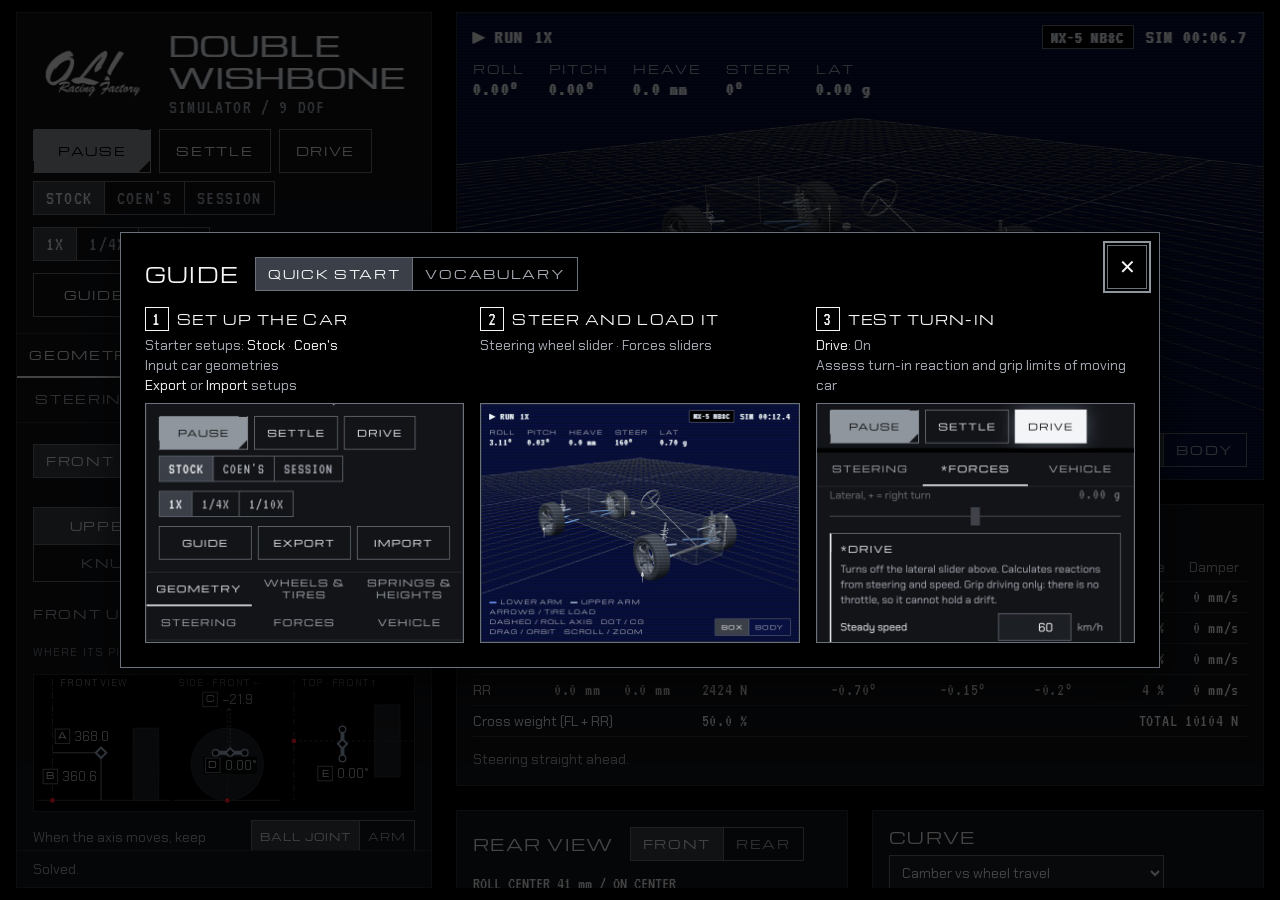
==== commit 5e0269df: "Measured rack and tie rod end on the front axle - Rack inner joints 100 mm ahead of the lower arm's " ====
--- a/index.html
+++ b/index.html
@@ -244,8 +244,9 @@
         <tr><th>Stock: steering, wheels, tires</th><th></th><th></th></tr>
         <tr><td>Rack</td><td>121 mm stroke, 2.6 turns lock to lock</td><td class="u k">Verified</td></tr>
         <tr><td>Full lock, inner / outer</td><td>38° / 33°</td><td class="u k">Verified</td></tr>
-        <tr><td>Rack inner joints</td><td>650 mm apart, 187.3 mm above ground</td><td class="u k">Interpreted</td></tr>
-        <tr><td>Tie rod end</td><td>105 mm ahead of the kingpin, 4 mm outboard, 200 mm above ground</td><td class="u k">Interpreted</td></tr>
+        <tr><td>Rack inner joints</td><td>100 mm ahead of the lower arm's front pivot</td><td class="u k">Measured</td></tr>
+        <tr><td>Rack inner joints, spacing and height</td><td>650 mm apart, 180.4 mm above ground</td><td class="u k">Interpreted</td></tr>
+        <tr><td>Tie rod end</td><td>105 mm ahead of the lower ball joint, 25 mm outboard, 10 mm above it</td><td class="u k">Measured</td></tr>
         <tr><td>Wheels</td><td>15×6 ET40</td><td class="u k">Verified</td></tr>
         <tr><td>Tires</td><td>195/50R15 at 180 kPa</td><td class="u k">Verified</td></tr>
         <tr><td>Tire rate and loaded radius</td><td>185 N/mm, 274 mm</td><td class="u k">Interpreted</td></tr>
@@ -336,7 +337,7 @@
 <script src="three.min.js"></script>
 <script src="OrbitControls.js"></script>
 <script src="body-model.js?v=3635bb84"></script>
-<script src="core.js?v=ce071a13"></script>
+<script src="core.js?v=800c463b"></script>
 <script src="ui.js?v=9153f4d5"></script>
 </body>
 </html>
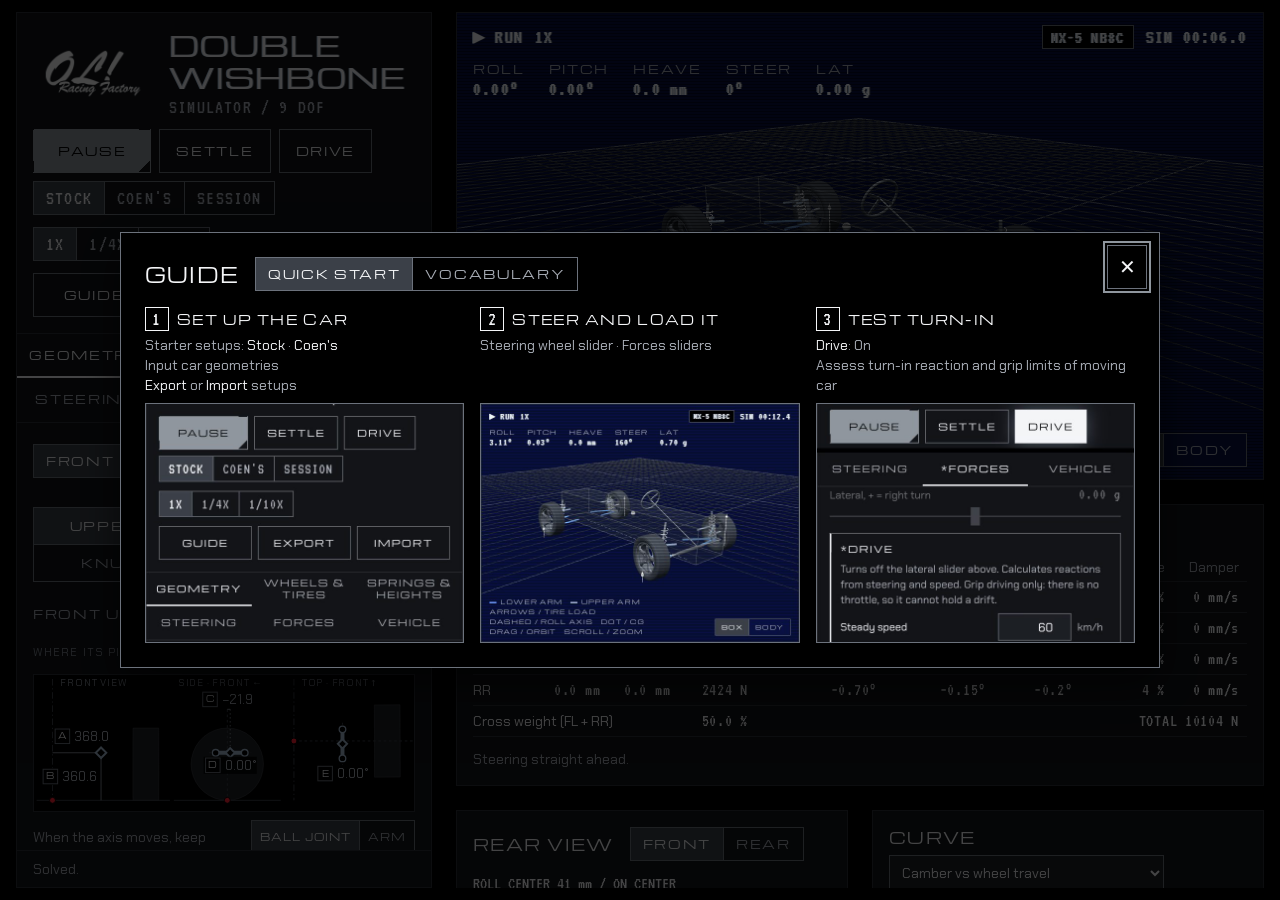
==== commit 37264894: "Coen's car: measured tires, ride height and camber - 195/50R16 on 16x7 ET35 (width and offset carrie" ====
--- a/index.html
+++ b/index.html
@@ -207,19 +207,19 @@
       <p class="hint"><b>Verified</b>: published by Mazda or printed on the part. <b>Measured</b>: taken off the car, a part or a drawing. <b>Interpreted</b>: fitted to the verified numbers, worked out or estimated.</p>
       <div class="tw"><table class="wrap src">
         <tr><th>Coen's car: what differs from Stock</th><th>Value</th><th>Basis</th></tr>
-        <tr><td>Wheels</td><td>15×7 ET35</td><td class="u k">Verified</td></tr>
-        <tr><td>Tires</td><td>195/45R15 at 240 kPa</td><td class="u k">Verified</td></tr>
+        <tr><td>Wheels</td><td>16×7 ET35 (width and offset carried over)</td><td class="u k">Measured</td></tr>
+        <tr><td>Tires</td><td>195/50R16 at 240 kPa</td><td class="u k">Measured</td></tr>
         <tr><td>Wheel spacers, front / rear</td><td>30 / 12 mm</td><td class="u k">Verified</td></tr>
         <tr><td>Springs, front / rear</td><td>8 / 6 kgf/mm = 78.5 / 58.8 N/mm</td><td class="u k">Verified</td></tr>
-        <tr><td>Tire rate and loaded radius</td><td>234 N/mm, 267.5 mm</td><td class="u k">Interpreted</td></tr>
-        <tr><td>Ride height, front / rear</td><td>−26 / −38 mm from stock</td><td class="u k">Interpreted</td></tr>
+        <tr><td>Tire rate and loaded radius</td><td>239 N/mm from the size; 285 mm hub height</td><td class="u k">Measured</td></tr>
+        <tr><td>Ride height, front / rear</td><td>−58 / −38 mm from stock. Front from the rack, arm pivot and tie rod end heights against the hub</td><td class="u k">Measured</td></tr>
         <tr><td>Front lower arm</td><td>341.6 mm: ball joint 5 mm further out</td><td class="u k">Interpreted</td></tr>
-        <tr><td>Front upper arm</td><td>240.3 mm: cut 9.7 mm</td><td class="u k">Interpreted</td></tr>
-        <tr><td>Camber, front / rear</td><td>−4.2° / −1.5° at ride height</td><td class="u k">Interpreted</td></tr>
+        <tr><td>Front upper arm</td><td>237.3 mm: cut 12.7 mm, solved for the camber (measured cut: about 20 mm)</td><td class="u k">Interpreted</td></tr>
+        <tr><td>Camber, front / rear</td><td>−6.0° (measured) / −1.5° at ride height</td><td class="u k">Measured</td></tr>
         <tr><td>Caster</td><td>3°</td><td class="u k">Interpreted</td></tr>
         <tr><td>Toe per wheel, front / rear</td><td>−0.5° / 0° at ride height</td><td class="u k">Interpreted</td></tr>
         <tr><td>Dampers, low-speed bump / rebound</td><td>Front 5.82 / 9.06, rear 4.40 / 6.84 N·s/mm. Knee at 75 mm/s</td><td class="u k">Interpreted</td></tr>
-        <tr><td>Travel from ride height, bump / droop</td><td>62.5 / 67 mm front, 48.5 / 69 mm rear</td><td class="u k">Interpreted</td></tr>
+        <tr><td>Travel from ride height, bump / droop</td><td>30.5 / 99 mm front, 48.5 / 69 mm rear</td><td class="u k">Interpreted</td></tr>
         <tr><td>Tire grip</td><td>Sporty street, peak 1.10</td><td class="u k">Interpreted</td></tr>
         <tr><th>Stock: size and mass</th><th></th><th></th></tr>
         <tr><td>Wheelbase</td><td>2265 mm</td><td class="u k">Verified</td></tr>
@@ -337,7 +337,7 @@
 <script src="three.min.js"></script>
 <script src="OrbitControls.js"></script>
 <script src="body-model.js?v=3635bb84"></script>
-<script src="core.js?v=800c463b"></script>
+<script src="core.js?v=fb21760a"></script>
 <script src="ui.js?v=9153f4d5"></script>
 </body>
 </html>
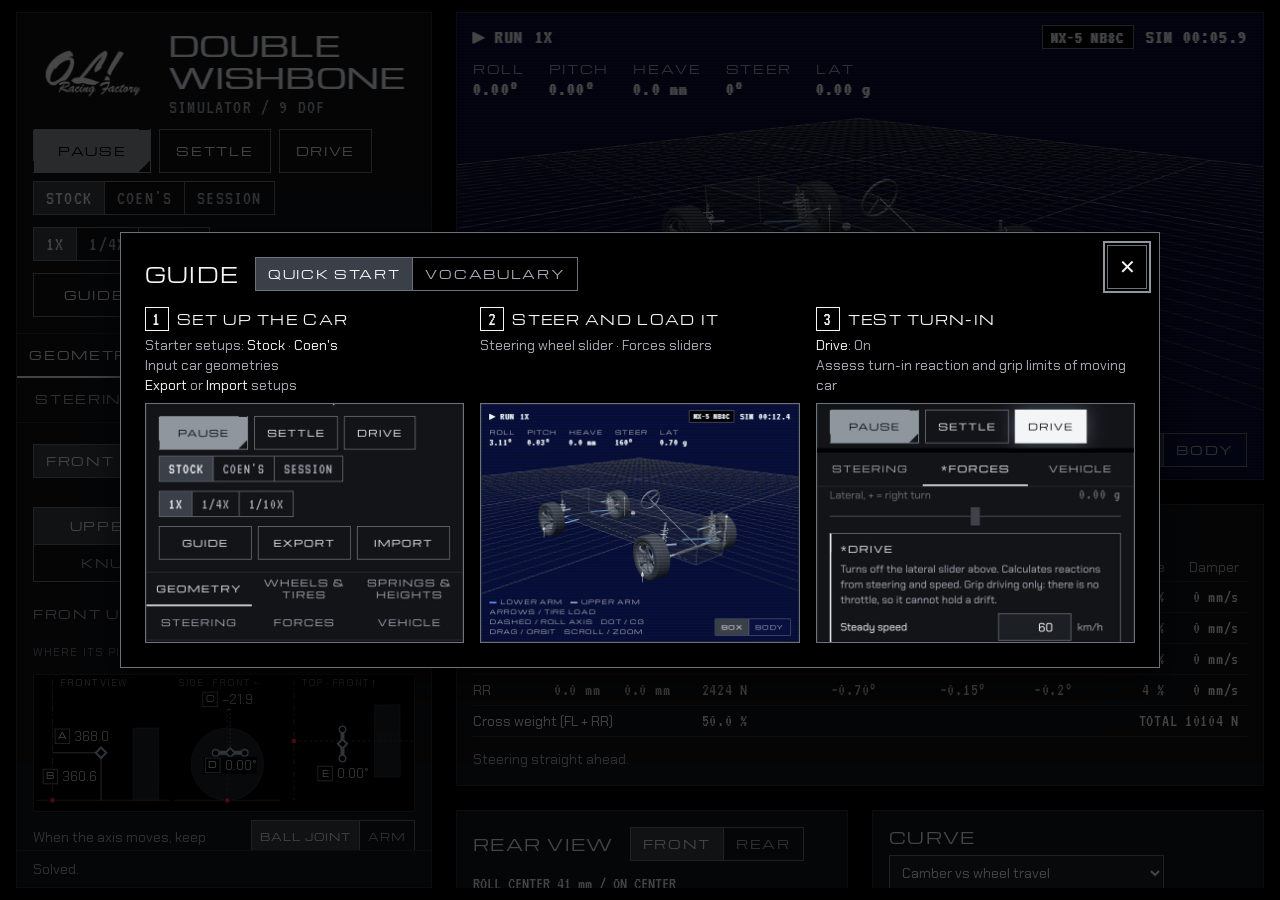
==== commit 5b18f6dc: "Coen's car: front helper springs and cut knuckles Add a helper spring in series with each main sprin" ====
--- a/index.html
+++ b/index.html
@@ -337,7 +337,7 @@
 <script src="three.min.js"></script>
 <script src="OrbitControls.js"></script>
 <script src="body-model.js?v=3635bb84"></script>
-<script src="core.js?v=fb21760a"></script>
-<script src="ui.js?v=9153f4d5"></script>
+<script src="core.js?v=28fd9603"></script>
+<script src="ui.js?v=1c9f0c27"></script>
 </body>
 </html>
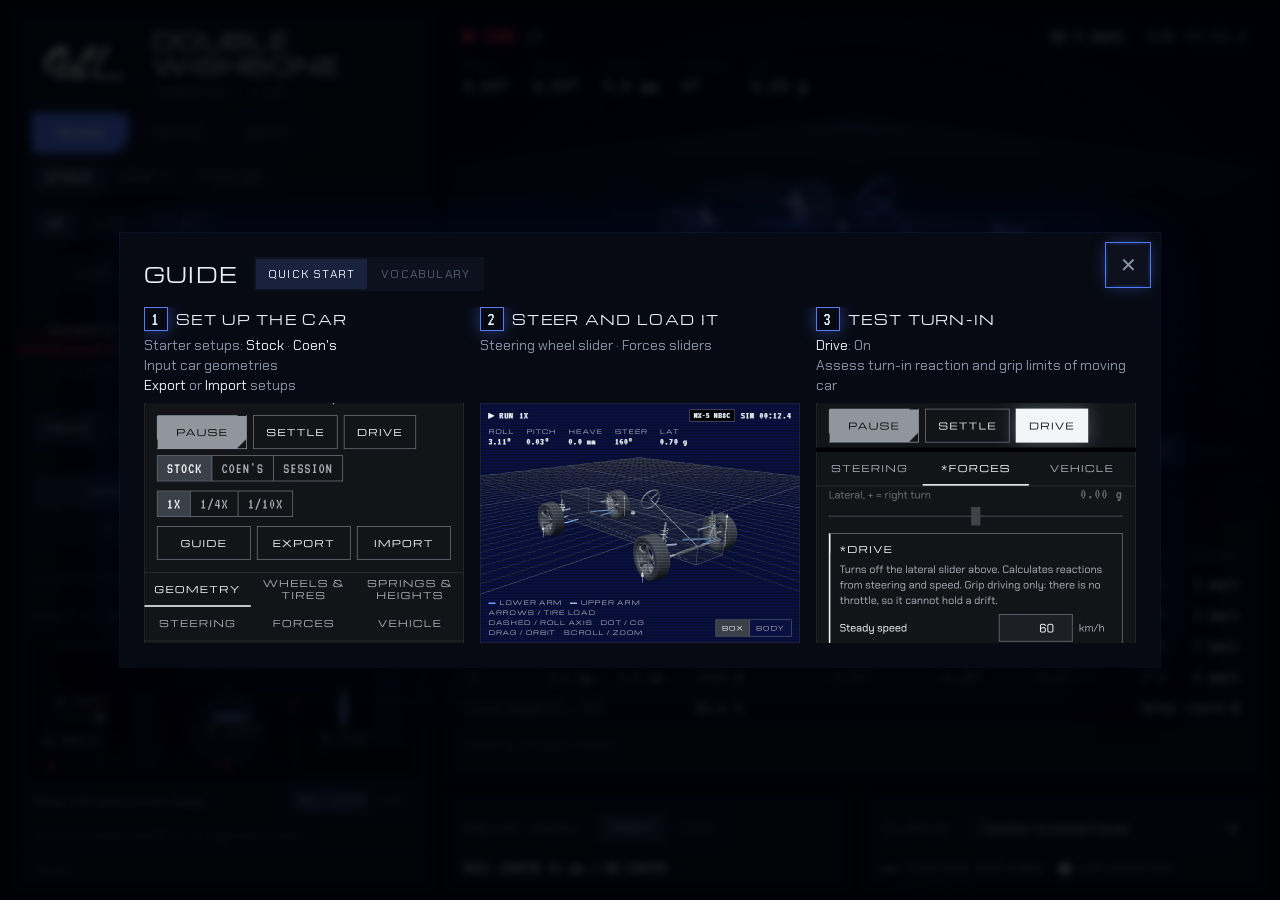
==== commit 51905a2c: "UI: darker black, deeper blue, sparse red accents with glow; quieter chrome Near-black panels and a " ====
--- a/index.html
+++ b/index.html
@@ -4,7 +4,7 @@
 <meta charset="utf-8">
 <meta name="viewport" content="width=device-width, initial-scale=1, viewport-fit=cover">
 <title>Double Wishbone Simulator</title>
-<link rel="stylesheet" href="style.css?v=b4127f1f">
+<link rel="stylesheet" href="style.css?v=93e64aa8">
 </head>
 <body>
 <div class="app">
@@ -150,7 +150,7 @@
         </div>
       </div>
       <div class="foot">
-        <div class="key"><span><i style="background:var(--arm-lower)"></i>Lower arm</span><span><i style="background:var(--arm-upper)"></i>Upper arm</span><span class="how">Arrows / tire load</span><span class="how">Dashed / roll axis</span><span class="how">Dot / CG</span><span class="how">Drag / orbit</span><span class="how">Scroll / zoom</span></div>
+        <div class="key"><span><i style="background:var(--arm-lower);color:var(--arm-lower)"></i>Lower arm</span><span><i style="background:var(--arm-upper);color:var(--arm-upper)"></i>Upper arm</span><span><i style="background:var(--rec);color:var(--rec)"></i>Tire load</span><span class="how">Dashed / roll axis</span><span class="how">Dot / CG</span><span class="how">Drag / orbit</span><span class="how">Scroll / zoom</span></div>
         <div class="seg" id="bodySel" role="group" aria-label="Body shown"><button aria-pressed="true" data-b="box">Box</button><button aria-pressed="false" data-b="car">Body</button></div>
       </div>
     </div>
@@ -338,6 +338,6 @@
 <script src="OrbitControls.js"></script>
 <script src="body-model.js?v=3635bb84"></script>
 <script src="core.js?v=28fd9603"></script>
-<script src="ui.js?v=1c9f0c27"></script>
+<script src="ui.js?v=d0febfab"></script>
 </body>
 </html>
--- a/style.css
+++ b/style.css
@@ -13,28 +13,29 @@
 /* Layout: controls in a column on the left. The 3D view stays pinned while the panels scroll under it. One look, night only. */
 :root{
   color-scheme:dark;
-  /* OL! Racing Factory tokens, copied from the design system. The palette is closed: do not add colors. */
-  --void:#000000;          /* backdrop */
-  --glass:#121418;         /* panels and cards */
-  --glass-raised:#1c1f24;  /* inputs and anything sitting on glass */
-  --gunmetal:#3b4048;      /* the main gray: blocks, pressed segments */
-  --hairline:#2b2f36;      /* decorative dividers and card outlines */
-  --edge:#6c727c;          /* borders of anything interactive */
-  --vinyl:#f4f5f7;         /* primary text */
-  --vinyl-dim:#a9aeb7;     /* secondary text */
-  --vinyl-ghost:#818791;   /* tertiary text */
-  --midnight:#081141;      /* brand field: the 3D frame */
-  --ice:#8f969e;           /* signal color, small areas: primary button, links, focus ring */
-  --on-ice:var(--void);
-  --rec:#ff2233;           /* error text, and the origin dots in the Geometry drawings */
-  --chroma-bleed-sm:-1px 0 0 #a4b9d0, 1px 0 0 #6c727c;
-  --glow-ice:0 0 24px rgba(164,185,208,0.4);
-  --lift:0 16px 40px rgba(0,0,0,0.6);
+  /* Palette: near-black, deep blue, and red used sparingly (live state, the selected tab, tire loads, errors). Glow, not outlines.
+     The canvases and the 3D view read these same tokens, so change colors here only. */
+  --void:#030409;          /* backdrop */
+  --glass:#070a12;         /* panels and cards */
+  --glass-raised:#0c111d;  /* inputs, buttons, anything sitting on glass */
+  --gunmetal:#18223d;      /* pressed segments, floor grid, tires */
+  --hairline:#0e1424;      /* dividers: barely there */
+  --edge:#1f2a46;          /* the few borders left on interactive things */
+  --vinyl:#e8edf7;         /* primary text */
+  --vinyl-dim:#8a94a9;     /* secondary text */
+  --vinyl-ghost:#535d74;   /* tertiary text, hints */
+  --midnight:#020617;      /* the 3D field: deep blue-black */
+  --ice:#4f7bff;           /* signal blue: primary button, links, focus, second series */
+  --on-ice:#ffffff;
+  --rec:#ff2b40;           /* the red accent: keep it rare */
+  --glow-ice:0 0 18px rgba(79,123,255,0.45);
+  --glow-rec:0 0 12px rgba(255,43,64,0.6);
+  --glow-text:0 0 10px rgba(79,123,255,0.55);
+  --lift:0 16px 40px rgba(0,0,0,0.7);
   --space-1:4px; --space-2:8px; --space-3:12px; --space-4:16px; --space-6:24px; --space-8:32px;
-  --scanline-alpha:0.43;   /* strength of the scanlines over the 3D view */
-  --arm-lower:#6e9cff;     /* the two control arm colors: the only hues outside the palette */
-  --arm-upper:#a4b9d0;
-  --font-display:Michroma,"Eurostile Extended","Arial Black",sans-serif;   /* uppercase, tracked: headings, labels, buttons */
+  --arm-lower:#2f62ff;     /* the two control arm colors: deep blue and pale blue, both glow in 3D */
+  --arm-upper:#9fb6ff;
+  --font-display:Michroma,"Eurostile Extended","Arial Black",sans-serif;   /* uppercase, tracked: the title and card headings only */
   --font-sans:"Chakra Petch","Helvetica Neue",Arial,sans-serif;            /* reading text */
   --font-osd:VT323,"Courier New",monospace;                                /* read-outs, never below 18px */
   --viewh:clamp(280px,52vh,600px);
@@ -43,70 +44,71 @@
 body{background:var(--void);color:var(--vinyl);font:400 14px/20px var(--font-sans);padding-inline:var(--space-4);padding-block:var(--space-3);box-sizing:border-box}
 *{box-sizing:border-box}
 button,select,input{font:inherit;color:inherit}
-a{color:var(--ice);text-decoration:underline}
-:is(.btn,.tab,.seg button,input,select,canvas,summary,a):focus-visible{outline:2px solid var(--ice);outline-offset:2px}
-
-.app{display:grid;grid-template-columns:minmax(0,416px) minmax(0,1fr);gap:var(--space-6);height:100%}
-aside{background:var(--glass);border:1px solid var(--hairline);display:flex;flex-direction:column;min-height:0;overflow:hidden}
+a{color:#86a3ff;text-decoration:underline;text-decoration-color:rgba(134,163,255,.35)}
+:is(.btn,.tab,.seg button,input,select,canvas,summary,a):focus-visible{outline:1px solid var(--ice);outline-offset:2px;box-shadow:var(--glow-ice)}
+
+.app{display:grid;grid-template-columns:minmax(0,416px) minmax(0,1fr);gap:var(--space-4);height:100%}
+aside{background:var(--glass);display:flex;flex-direction:column;min-height:0;overflow:hidden}
 
 /* ---- header: logo, one headline, run controls ---- */
 .head{padding:var(--space-4);border-bottom:1px solid var(--hairline);display:grid;grid-template-columns:minmax(0,1fr);gap:var(--space-3)}
 .brand{display:flex;flex-wrap:wrap;align-items:center;gap:var(--space-3) var(--space-6)}
-.mark{flex:none;width:104px;height:auto;margin:var(--space-2) 0 var(--space-2) var(--space-2)}   /* clear space: the height of the L */
+.mark{flex:none;width:88px;height:auto;margin:var(--space-2) 0 var(--space-2) var(--space-2);opacity:.9}   /* clear space: the height of the L */
 .titles{display:grid;gap:var(--space-1);flex:1 1 0;min-width:min-content}
-h1{margin:0;font:400 28px/1.15 var(--font-display);letter-spacing:.04em;text-transform:uppercase;text-shadow:var(--chroma-bleed-sm)}
-.osdline{margin:0;color:var(--vinyl-dim);font:400 20px/20px var(--font-osd);letter-spacing:.06em;text-transform:uppercase}
+h1{margin:0;font:400 22px/1.15 var(--font-display);letter-spacing:.06em;text-transform:uppercase;text-shadow:var(--glow-text)}
+.osdline{margin:0;color:var(--vinyl-ghost);font:400 18px/18px var(--font-osd);letter-spacing:.06em;text-transform:uppercase}
 .simbar{display:flex;flex-wrap:wrap;gap:var(--space-2);align-items:center}
 .simbar.files .btn{flex:1 1 0;min-width:0;padding:0 var(--space-2)}
 
-/* ---- buttons: outline by default, one primary with the cut corner, ghost for the way out ---- */
-.btn{display:inline-flex;align-items:center;justify-content:center;min-height:44px;padding:0 var(--space-4);border:1px solid var(--edge);border-radius:0;background:none;color:var(--vinyl);
-  font:400 12px/16px var(--font-display);letter-spacing:.14em;text-transform:uppercase;white-space:nowrap;cursor:pointer;
-  transition:color 80ms steps(2),border-color 80ms steps(2),box-shadow 80ms steps(2)}
-.btn:hover{border-color:var(--ice);color:var(--ice)}
-.btn.primary{padding:0 var(--space-6);border-color:transparent;background:linear-gradient(-45deg,transparent 8px,var(--ice) 8.5px);color:var(--on-ice)}
-.btn.primary:hover{box-shadow:var(--glow-ice);color:var(--on-ice)}
-.btn.primary:active{background:linear-gradient(-45deg,transparent 8px,var(--vinyl) 8.5px)}
-.btn.ghost{padding:0 var(--space-2);border-color:transparent;color:var(--vinyl-dim)}
+/* ---- buttons: quiet filled blocks, one glowing primary with the cut corner, red only when a mode is on ---- */
+.btn{display:inline-flex;align-items:center;justify-content:center;min-height:40px;padding:0 var(--space-4);border:1px solid transparent;border-radius:0;background:var(--glass-raised);color:var(--vinyl-dim);
+  font:400 12px/16px var(--font-sans);letter-spacing:.12em;text-transform:uppercase;white-space:nowrap;cursor:pointer;
+  transition:color 120ms,background-color 120ms,border-color 120ms,box-shadow 120ms}
+.btn:hover{background:var(--gunmetal);color:var(--vinyl)}
+.btn.primary{padding:0 var(--space-6);border-color:transparent;background:linear-gradient(-45deg,transparent 8px,var(--ice) 8.5px);color:var(--on-ice);font-weight:700;filter:drop-shadow(0 0 6px rgba(79,123,255,.35))}
+.btn.primary:hover{filter:drop-shadow(0 0 12px rgba(79,123,255,.6));color:var(--on-ice)}
+.btn.primary:active{background:linear-gradient(-45deg,transparent 8px,#86a3ff 8.5px)}
+.btn.ghost{padding:0 var(--space-2);background:none;color:var(--vinyl-ghost)}
 .btn.sm{min-height:32px;padding:0 var(--space-3)}      /* a button inside a card */
-.btn.ghost:hover{color:var(--vinyl)}
-.btn.tog[aria-pressed="true"],.btn.tog[aria-pressed="true"]:hover{background:var(--vinyl);border-color:var(--vinyl);color:var(--void);box-shadow:var(--glow-ice)}   /* a mode that is on: lit */
-.seg{display:inline-flex;border:1px solid var(--edge)}
-.seg button{min-height:32px;padding:0 var(--space-3);border:0;border-radius:0;background:none;color:var(--vinyl-dim);font:400 12px/16px var(--font-display);letter-spacing:.14em;text-transform:uppercase;cursor:pointer}
-.seg button+button{border-left:1px solid var(--edge)}
+.btn.ghost:hover{background:none;color:var(--vinyl)}
+.btn.tog[aria-pressed="true"],.btn.tog[aria-pressed="true"]:hover{background:rgba(255,43,64,.12);border-color:var(--rec);color:#fff;box-shadow:var(--glow-rec)}   /* a mode that is on: lit red */
+.seg{display:inline-flex;background:var(--glass-raised);padding:2px;gap:2px}
+.seg button{min-height:30px;padding:0 var(--space-3);border:0;border-radius:0;background:none;color:var(--vinyl-ghost);font:400 12px/16px var(--font-sans);letter-spacing:.1em;text-transform:uppercase;cursor:pointer;transition:color 120ms,background-color 120ms}
+.seg button:hover{color:var(--vinyl-dim)}
 .seg button[aria-pressed="true"]{background:var(--gunmetal);color:var(--vinyl)}
-.seg.rd button{font:400 20px/20px var(--font-osd);letter-spacing:.06em}
-.tag{display:inline-flex;align-items:center;height:24px;padding:0 var(--space-2);border:1px solid var(--edge);background:var(--void);color:var(--vinyl);
+.seg.rd button{font:400 19px/20px var(--font-osd);letter-spacing:.06em}
+.tag{display:inline-flex;align-items:center;height:24px;padding:0 var(--space-2);border:1px solid var(--edge);background:rgba(3,4,9,.6);color:var(--vinyl);
   font:400 18px/24px var(--font-osd);letter-spacing:.06em;text-transform:uppercase;white-space:nowrap}
 
 /* ---- tabs and panes ---- */
-.btn:disabled,.f input:disabled{opacity:.4;cursor:not-allowed}
+.btn:disabled,.f input:disabled{opacity:.35;cursor:not-allowed}
 .tabs{display:grid;grid-template-columns:repeat(3,minmax(0,1fr));border-bottom:1px solid var(--hairline)}
-.tab{min-height:44px;padding:var(--space-1);border:0;border-bottom:2px solid transparent;border-radius:0;background:none;color:var(--vinyl-dim);
-  font:400 12px/16px var(--font-display);letter-spacing:.14em;text-transform:uppercase;cursor:pointer}
-.tab:hover{color:var(--vinyl)}
+.tab{min-height:40px;padding:var(--space-1);border:0;border-bottom:2px solid transparent;border-radius:0;background:none;color:var(--vinyl-ghost);
+  font:400 12px/16px var(--font-sans);letter-spacing:.1em;text-transform:uppercase;cursor:pointer;transition:color 120ms}
+.tab:hover{color:var(--vinyl-dim)}
 .tab[aria-selected="true"],.tab.new{color:var(--vinyl)}
-.tab[aria-selected="true"]{border-bottom-color:var(--vinyl)}
+.tab[aria-selected="true"]{border-bottom-color:var(--rec);background:linear-gradient(to top,rgba(255,43,64,.10),transparent 70%)}   /* the selected tab: a thin red line with a little glow */
 .tab:focus-visible{outline-offset:-2px}
 .pane{padding:var(--space-4);overflow:auto;flex:1;min-height:0;display:flex;flex-direction:column;gap:var(--space-6)}
 .pane>*{flex:none}
 .pane>.seg{align-self:flex-start}
 .groups{display:grid;gap:var(--space-6)}
-.status{padding:var(--space-2) var(--space-4);border-top:1px solid var(--hairline);color:var(--vinyl-dim)}
-.status.err{color:var(--rec)}
+.status{padding:var(--space-2) var(--space-4);border-top:1px solid var(--hairline);color:var(--vinyl-ghost);font-size:13px}
+.status.err{color:var(--rec);text-shadow:var(--glow-rec)}
 
 /* ---- fields: label left, value right, unit after ---- */
 fieldset{border:0;padding:0;margin:0;display:grid;gap:var(--space-2);min-width:0}
-legend{padding:0;margin-bottom:var(--space-2);color:var(--vinyl-dim);font:400 12px/16px var(--font-display);letter-spacing:.14em;text-transform:uppercase}
+legend{padding:0;margin-bottom:var(--space-2);color:var(--vinyl-ghost);font:400 11px/16px var(--font-sans);letter-spacing:.14em;text-transform:uppercase}
 .f{display:grid;grid-template-columns:minmax(0,1fr) 96px 44px;gap:var(--space-2);align-items:center}
-.f label{line-height:18px}
-.f input,.f select,.card h2 select{width:100%;height:36px;padding:0 var(--space-2);border:1px solid var(--edge);border-radius:0;background:var(--glass-raised);color:var(--vinyl);
-  font:400 16px/24px var(--font-sans);font-variant-numeric:tabular-nums}
+.f label{line-height:18px;color:var(--vinyl-dim)}
+.f input,.f select,.card h2 select{width:100%;height:34px;padding:0 var(--space-2);border:1px solid transparent;border-radius:0;background:var(--glass-raised);color:var(--vinyl);
+  font:400 16px/24px var(--font-sans);font-variant-numeric:tabular-nums;transition:border-color 120ms,box-shadow 120ms}
 .f input{text-align:right}
-.f input:focus-visible,.f select:focus-visible,.card h2 select:focus-visible{border-color:var(--ice)}
-.f .u{color:var(--vinyl-dim)}
+.f input:hover,.f select:hover,.card h2 select:hover{border-color:var(--edge)}
+.f input:focus-visible,.f select:focus-visible,.card h2 select:focus-visible{border-color:var(--ice);outline:0;box-shadow:var(--glow-ice)}
+.f .u{color:var(--vinyl-ghost)}
 .f .wide{grid-column:2/4}
-.hint{margin:0;color:var(--vinyl-dim);max-width:65ch}
+.hint{margin:0;color:var(--vinyl-ghost);font-size:13px;line-height:19px;max-width:65ch}
 /* a word the Guide's vocabulary explains: dotted underline, and a click opens the vocabulary at that word */
 a.vt{color:inherit;text-decoration:underline dotted var(--vinyl-ghost);text-underline-offset:3px;cursor:help}
 a.vt:hover{color:var(--vinyl);text-decoration-color:var(--ice)}
@@ -116,13 +118,13 @@
 .sl{display:grid;grid-template-columns:minmax(0,1fr) auto;gap:var(--space-1) var(--space-2);align-items:baseline}
 .sl output{font:400 20px/20px var(--font-osd);letter-spacing:.06em}
 .sl.off{opacity:.4}                                    /* a slider the current mode has taken over */
-.drv{display:grid;gap:var(--space-2);padding:var(--space-3);border:1px solid var(--edge);border-left:2px solid var(--vinyl)}   /* the controls Drive adds, under the slider it replaces */
+.drv{display:grid;gap:var(--space-2);padding:var(--space-1) 0 var(--space-1) var(--space-3);border-left:2px solid var(--rec)}   /* the controls Drive adds, under the slider it replaces */
 .drv legend{color:var(--vinyl)}
-input[type=range]{grid-column:1/-1;width:100%;height:28px;margin:0;padding:0;background:none;-webkit-appearance:none;appearance:none;cursor:pointer}
-input[type=range]::-webkit-slider-runnable-track{height:2px;background:var(--edge)}
-input[type=range]::-moz-range-track{height:2px;background:var(--edge)}
-input[type=range]::-webkit-slider-thumb{-webkit-appearance:none;appearance:none;width:12px;height:24px;margin-top:-11px;border:0;border-radius:0;background:var(--vinyl)}
-input[type=range]::-moz-range-thumb{width:12px;height:24px;border:0;border-radius:0;background:var(--vinyl)}
+input[type=range]{grid-column:1/-1;width:100%;height:26px;margin:0;padding:0;background:none;-webkit-appearance:none;appearance:none;cursor:pointer}
+input[type=range]::-webkit-slider-runnable-track{height:2px;background:var(--gunmetal)}
+input[type=range]::-moz-range-track{height:2px;background:var(--gunmetal)}
+input[type=range]::-webkit-slider-thumb{-webkit-appearance:none;appearance:none;width:10px;height:20px;margin-top:-9px;border:0;border-radius:0;background:var(--vinyl);box-shadow:var(--glow-ice)}
+input[type=range]::-moz-range-thumb{width:10px;height:20px;border:0;border-radius:0;background:var(--vinyl);box-shadow:var(--glow-ice)}
 input[type=range]:disabled{cursor:not-allowed}
 input[type=range]:disabled::-webkit-slider-thumb{background:var(--vinyl-ghost)}
 input[type=range]:disabled::-moz-range-thumb{background:var(--vinyl-ghost)}
@@ -133,9 +135,8 @@
 
 /* ---- geometry builder: the part selector, drawings with lettered dimensions, tick boxes, Solve for ---- */
 .pane>.seg.part{align-self:stretch}
-.seg.part{display:grid;grid-template-columns:1fr 1fr;gap:1px;background:var(--edge)}
-.seg.part button{min-height:36px;background:var(--glass)}
-.seg.part button+button{border-left:0}
+.seg.part{display:grid;grid-template-columns:1fr 1fr;gap:2px}
+.seg.part button{min-height:34px}
 .seg.part button[aria-pressed="true"]{background:var(--gunmetal)}
 .f.tk{grid-template-columns:minmax(0,1fr) 96px 30px 24px}
 .f input.tick,.t input.tick,input.tick{width:18px;height:18px;padding:0;margin:0;border:0;background:none;justify-self:center;accent-color:var(--ice)}
@@ -151,7 +152,7 @@
 .holdrow .seg button{font-size:10px;letter-spacing:.1em;padding:0 var(--space-2)}
 .btn[data-wheel]{min-height:28px;padding:0 var(--space-2);font-size:10px;letter-spacing:.1em}
 .btn[data-wheel][aria-pressed="true"]{background:var(--gunmetal)}
-.sketch{display:block;width:100%;height:auto;background:var(--void);border:1px solid var(--hairline)}
+.sketch{display:block;width:100%;height:auto;background:var(--void)}
 .sketch text{font:400 20px var(--font-sans);fill:var(--vinyl-dim)}
 .sketch .ttl{font-size:15px;letter-spacing:.08em;fill:var(--vinyl-ghost)}
 .sketch .whl{fill:var(--gunmetal);fill-opacity:.5;stroke:var(--edge);stroke-opacity:.45;stroke-width:1}
@@ -171,17 +172,18 @@
 .sketch .lbl.hot text{fill:var(--vinyl);font-weight:700}
 .tgrid{display:grid;gap:var(--space-2)}
 .t{display:grid;grid-template-columns:24px minmax(0,1fr) 96px 62px;gap:var(--space-1) var(--space-2);align-items:center}
-.t input[type=number]{width:100%;height:36px;padding:0 var(--space-2);border:1px solid var(--edge);border-radius:0;background:var(--glass-raised);color:var(--vinyl);font:400 16px/24px var(--font-sans);font-variant-numeric:tabular-nums;text-align:right}
-.t input[type=number]:focus-visible{border-color:var(--ice)}
+.t input[type=number]{width:100%;height:34px;padding:0 var(--space-2);border:1px solid transparent;border-radius:0;background:var(--glass-raised);color:var(--vinyl);font:400 16px/24px var(--font-sans);font-variant-numeric:tabular-nums;text-align:right}
+.t input[type=number]:hover{border-color:var(--edge)}
+.t input[type=number]:focus-visible{border-color:var(--ice);outline:0;box-shadow:var(--glow-ice)}
 .t label{overflow-wrap:anywhere}
 .t .u{color:var(--vinyl-dim)}
 .t .cur{grid-column:2/-1;margin-top:-4px;color:var(--vinyl-ghost);font-size:12px;line-height:16px}
 .t .v{justify-self:end;font-variant-numeric:tabular-nums}
 .hint.steps{padding-left:20px;display:grid;gap:var(--space-1)}
 .hint.steps b{color:var(--vinyl)}
-#moreF summary{color:var(--vinyl-dim);font:400 12px/16px var(--font-display);letter-spacing:.14em}
+#moreF summary{color:var(--vinyl-dim);font:400 12px/16px var(--font-sans);letter-spacing:.12em;text-transform:uppercase}
 #moreF[open] summary{margin-bottom:var(--space-2)}
-.result{display:grid;gap:var(--space-3);padding:var(--space-3);border:1px solid var(--edge);border-left:2px solid var(--vinyl)}
+.result{display:grid;gap:var(--space-3);padding:var(--space-1) 0 var(--space-1) var(--space-3);border-left:2px solid var(--ice)}
 .chg{display:grid;gap:var(--space-1)}
 .chg>div{display:flex;flex-wrap:wrap;gap:var(--space-1) var(--space-3);align-items:baseline;justify-content:space-between}
 .chg b{font:400 18px/22px var(--font-osd);letter-spacing:.04em}
@@ -190,14 +192,15 @@
 .tag.no{border-color:var(--rec);color:var(--rec)}
 .tag.sm{height:18px;padding:0 var(--space-1);font-size:14px;line-height:18px}
 
-/* ---- the frame: 3D rig on a midnight field, scanlines over it, read-outs on top ---- */
-main{min-width:0;min-height:0;overflow:auto;display:grid;gap:var(--space-6);align-content:start;scroll-padding-top:calc(var(--viewh) + var(--space-6))}
-.view{position:sticky;top:0;z-index:3;height:var(--viewh);background:var(--midnight);border:1px solid var(--hairline);overflow:hidden;animation:ol-cut 240ms steps(4) 1}
+/* ---- the frame: 3D rig on a deep blue field, a soft vignette over it, read-outs on top ---- */
+main{min-width:0;min-height:0;overflow:auto;display:grid;gap:var(--space-4);align-content:start;scroll-padding-top:calc(var(--viewh) + var(--space-4))}
+.view{position:sticky;top:0;z-index:3;height:var(--viewh);background:var(--midnight);overflow:hidden;box-shadow:0 0 0 1px rgba(79,123,255,.10),0 0 48px rgba(30,70,230,.10);animation:ol-fade 400ms ease-out 1}
 .view canvas{display:block}
 .view .nogl{position:absolute;inset:0;display:grid;place-items:center start;padding:var(--space-8);color:var(--vinyl-dim)}
-.scan{position:absolute;inset:0;background:repeating-linear-gradient(to bottom,transparent 0 2px,var(--void) 2px 3px);opacity:var(--scanline-alpha);pointer-events:none}
+.scan{position:absolute;inset:0;background:radial-gradient(ellipse at 50% 55%,transparent 45%,rgba(1,3,10,.75) 100%);pointer-events:none}   /* vignette */
 .frame{position:absolute;inset:var(--space-3) var(--space-4);display:flex;flex-direction:column;justify-content:space-between;gap:var(--space-2);pointer-events:none}
-.osd{display:flex;align-items:center;justify-content:space-between;gap:var(--space-4);font:400 20px/20px var(--font-osd);letter-spacing:.06em;text-transform:uppercase;text-shadow:var(--chroma-bleed-sm);white-space:nowrap}
+.osd{display:flex;align-items:center;justify-content:space-between;gap:var(--space-4);font:400 20px/20px var(--font-osd);letter-spacing:.06em;text-transform:uppercase;color:var(--vinyl-dim);white-space:nowrap}
+.osd #oState{color:var(--rec);text-shadow:var(--glow-rec)}      /* run state: the one red read-out */
 .osd .grp{display:inline-flex;align-items:center;gap:var(--space-3)}
 .osd .grp:first-child,.osd #hTime{flex:none}
 .osd .grp:last-child{min-width:0}
@@ -212,25 +215,26 @@
 .tag.edit:focus-within{border-color:var(--vinyl)}
 .hud{display:flex;flex-wrap:wrap;gap:var(--space-2) var(--space-6);margin-top:var(--space-3)}
 .hud div{display:grid;gap:2px}
-.hud span{color:var(--vinyl-dim);font:400 12px/16px var(--font-display);letter-spacing:.14em;text-transform:uppercase}
-.hud b{font:400 20px/20px var(--font-osd);letter-spacing:.06em;text-shadow:var(--chroma-bleed-sm)}
-.key{display:flex;flex-wrap:wrap;gap:var(--space-1) var(--space-4);color:var(--vinyl-dim);font:400 12px/16px var(--font-display);letter-spacing:.14em;text-transform:uppercase}
+.hud span{color:var(--vinyl-ghost);font:400 11px/14px var(--font-sans);letter-spacing:.14em;text-transform:uppercase}
+.hud b{font:400 20px/20px var(--font-osd);letter-spacing:.06em;color:var(--vinyl);text-shadow:var(--glow-text)}
+.key{display:flex;flex-wrap:wrap;gap:var(--space-1) var(--space-4);color:var(--vinyl-ghost);font:400 11px/16px var(--font-sans);letter-spacing:.12em;text-transform:uppercase}
+.key .how{display:none}      /* the how-to lines live in the Guide; the frame keeps only the color key */
 .foot{display:flex;justify-content:space-between;align-items:flex-end;gap:var(--space-4)}
-.foot .seg{flex:none;pointer-events:auto;background:var(--midnight)}
-.key i{display:inline-block;width:14px;height:3px;margin-right:var(--space-2);vertical-align:middle}
-@keyframes ol-cut{0%{opacity:.35}40%{opacity:1}60%{opacity:.6}100%{opacity:1}}
+.foot .seg{flex:none;pointer-events:auto;background:rgba(2,6,23,.75)}
+.key i{display:inline-block;width:14px;height:2px;margin-right:var(--space-2);vertical-align:middle;box-shadow:0 0 6px currentColor}
+@keyframes ol-fade{from{opacity:0}to{opacity:1}}
 
 /* ---- panels ---- */
-.grid{display:grid;grid-template-columns:repeat(auto-fit,minmax(min(100%,340px),1fr));gap:var(--space-6);align-items:start}
-.card{background:var(--glass);border:1px solid var(--hairline);padding:var(--space-4);min-width:0;display:grid;gap:var(--space-3);align-content:start}
+.grid{display:grid;grid-template-columns:repeat(auto-fit,minmax(min(100%,340px),1fr));gap:var(--space-4);align-items:start}
+.card{background:var(--glass);padding:var(--space-4) var(--space-4) var(--space-6);min-width:0;display:grid;gap:var(--space-3);align-content:start}
 .card.wide{grid-column:1/-1}
-.card h2{margin:0;font:400 16px/1.25 var(--font-display);letter-spacing:.08em;text-transform:uppercase;display:flex;align-items:center;gap:var(--space-2) var(--space-4);flex-wrap:wrap}
-.card h2 select{width:auto;max-width:100%;font-size:14px;letter-spacing:0;text-transform:none}
-.card h3{margin:var(--space-2) 0 0;color:var(--vinyl-dim);font:400 12px/16px var(--font-display);letter-spacing:.14em;text-transform:uppercase}
+.card h2{margin:0;color:var(--vinyl-dim);font:400 13px/1.25 var(--font-display);letter-spacing:.1em;text-transform:uppercase;display:flex;align-items:center;gap:var(--space-2) var(--space-4);flex-wrap:wrap}
+.card h2 select{width:auto;max-width:100%;font-size:14px;letter-spacing:0;text-transform:none;color:var(--vinyl)}
+.card h3{margin:var(--space-2) 0 0;color:var(--vinyl-ghost);font:400 11px/16px var(--font-sans);letter-spacing:.14em;text-transform:uppercase}
 .plot{position:relative}
 .plot canvas{width:100%;height:260px;display:block}
 .plot canvas.tall{height:480px}
-.tip{position:absolute;top:var(--space-2);left:0;z-index:2;pointer-events:none;padding:var(--space-2);background:var(--glass-raised);border:1px solid var(--edge);box-shadow:var(--lift);white-space:nowrap}
+.tip{position:absolute;top:var(--space-2);left:0;z-index:2;pointer-events:none;padding:var(--space-2);background:rgba(12,17,29,.92);border:1px solid var(--edge);box-shadow:var(--lift);white-space:nowrap}
 .tip .tt{color:var(--vinyl-dim)}
 .tip .tr{display:grid;grid-template-columns:18px auto auto;gap:0 var(--space-2);align-items:center}
 .tip .tr b{font:400 18px/22px var(--font-osd);letter-spacing:.04em;text-align:right}
@@ -247,16 +251,17 @@
 td{font:400 18px/22px var(--font-osd);letter-spacing:.04em}
 th,td:first-child,td.u{font:400 14px/20px var(--font-sans);letter-spacing:0}
 th:first-child,td:first-child{text-align:left;padding-left:0}
-th{color:var(--vinyl-dim);white-space:normal;vertical-align:bottom}
-tr.grp th{padding-top:var(--space-4);padding-left:0;text-align:left;color:var(--vinyl);font:400 12px/16px var(--font-display);letter-spacing:.14em;text-transform:uppercase}
+th{color:var(--vinyl-ghost);font-weight:400;white-space:normal;vertical-align:bottom}
+td:first-child{color:var(--vinyl-dim)}
+tr.grp th{padding-top:var(--space-4);padding-left:0;text-align:left;color:var(--vinyl-dim);font:400 11px/16px var(--font-sans);letter-spacing:.14em;text-transform:uppercase}
 td.u{color:var(--vinyl-dim);text-align:left}
 table.wrap td:first-child,table.wrap th:first-child{white-space:normal}
 table.pts td,table.pts th{padding:3px var(--space-1)}
 table.src td{font:400 14px/20px var(--font-sans);letter-spacing:0;text-align:left;white-space:normal;vertical-align:top}
 table.src td:first-child{width:34%}
 table.src td.k{width:1%;color:var(--vinyl-dim);text-transform:uppercase;white-space:nowrap}
-table.src th{padding-top:var(--space-4);padding-left:0;text-align:left;font:400 12px/16px var(--font-display);letter-spacing:.14em;text-transform:uppercase}
-details summary{cursor:pointer;font:400 16px/1.25 var(--font-display);letter-spacing:.08em;text-transform:uppercase}
+table.src th{padding-top:var(--space-4);padding-left:0;text-align:left;color:var(--vinyl-dim);font:400 11px/16px var(--font-sans);letter-spacing:.14em;text-transform:uppercase}
+details summary{cursor:pointer;color:var(--vinyl-dim);font:400 13px/1.25 var(--font-display);letter-spacing:.1em;text-transform:uppercase}
 details ul,.card ul{margin:var(--space-3) 0 0;padding-left:18px;display:grid;gap:var(--space-1);color:var(--vinyl-dim);max-width:75ch}
 .card ul{margin-top:0}
 
@@ -283,8 +288,8 @@
 
 /* ---- guide: one window with two pages. Quick start (three steps, shown on every load) and the vocabulary.
    The head stays put; the page under it scrolls. ---- */
-.intro{position:fixed;inset:0;z-index:50;display:grid;place-items:center;padding:var(--space-4);background:rgba(0,0,0,0.72)}
-.introBox{position:relative;width:min(1040px,100%);max-height:100%;display:flex;flex-direction:column;overflow:hidden;padding:var(--space-6);border:1px solid var(--edge);background:var(--void);box-shadow:var(--lift)}
+.intro{position:fixed;inset:0;z-index:50;display:grid;place-items:center;padding:var(--space-4);background:rgba(1,2,6,0.8);-webkit-backdrop-filter:blur(4px);backdrop-filter:blur(4px)}
+.introBox{position:relative;width:min(1040px,100%);max-height:100%;display:flex;flex-direction:column;overflow:hidden;padding:var(--space-6);background:var(--glass);box-shadow:var(--lift),0 0 0 1px rgba(79,123,255,.12),0 0 60px rgba(30,70,230,.12)}
 .introHead{flex:none;display:flex;flex-wrap:wrap;align-items:center;gap:var(--space-2) var(--space-4);margin:0 48px var(--space-4) 0}
 .introBox h2{margin:0;font:400 20px/1.2 var(--font-display);letter-spacing:.06em;text-transform:uppercase}
 .introHead .seg button{white-space:nowrap}
@@ -302,10 +307,10 @@
 .introSteps li{display:grid;gap:var(--space-2);align-content:start}
 .introSteps div{display:grid;gap:var(--space-1);align-content:start}
 .introSteps b{display:flex;align-items:center;gap:var(--space-2);font:400 13px/18px var(--font-display);letter-spacing:.1em;text-transform:uppercase}
-.introSteps i{flex:none;display:grid;place-items:center;width:24px;height:24px;border:1px solid var(--vinyl);font:400 20px/1 var(--font-osd);font-style:normal}
+.introSteps i{flex:none;display:grid;place-items:center;width:24px;height:24px;border:1px solid var(--ice);color:var(--vinyl);font:400 20px/1 var(--font-osd);font-style:normal;box-shadow:var(--glow-ice)}
 .introSteps span{color:var(--vinyl-dim);min-height:60px}
 .introSteps em{font-style:normal;color:var(--vinyl)}
-.introSteps img{display:block;width:100%;height:auto;border:1px solid var(--edge)}
+.introSteps img{display:block;width:100%;height:auto}
 @media (max-width:760px){
   .introBox{padding:var(--space-4)}
   .introHead{margin-right:0}
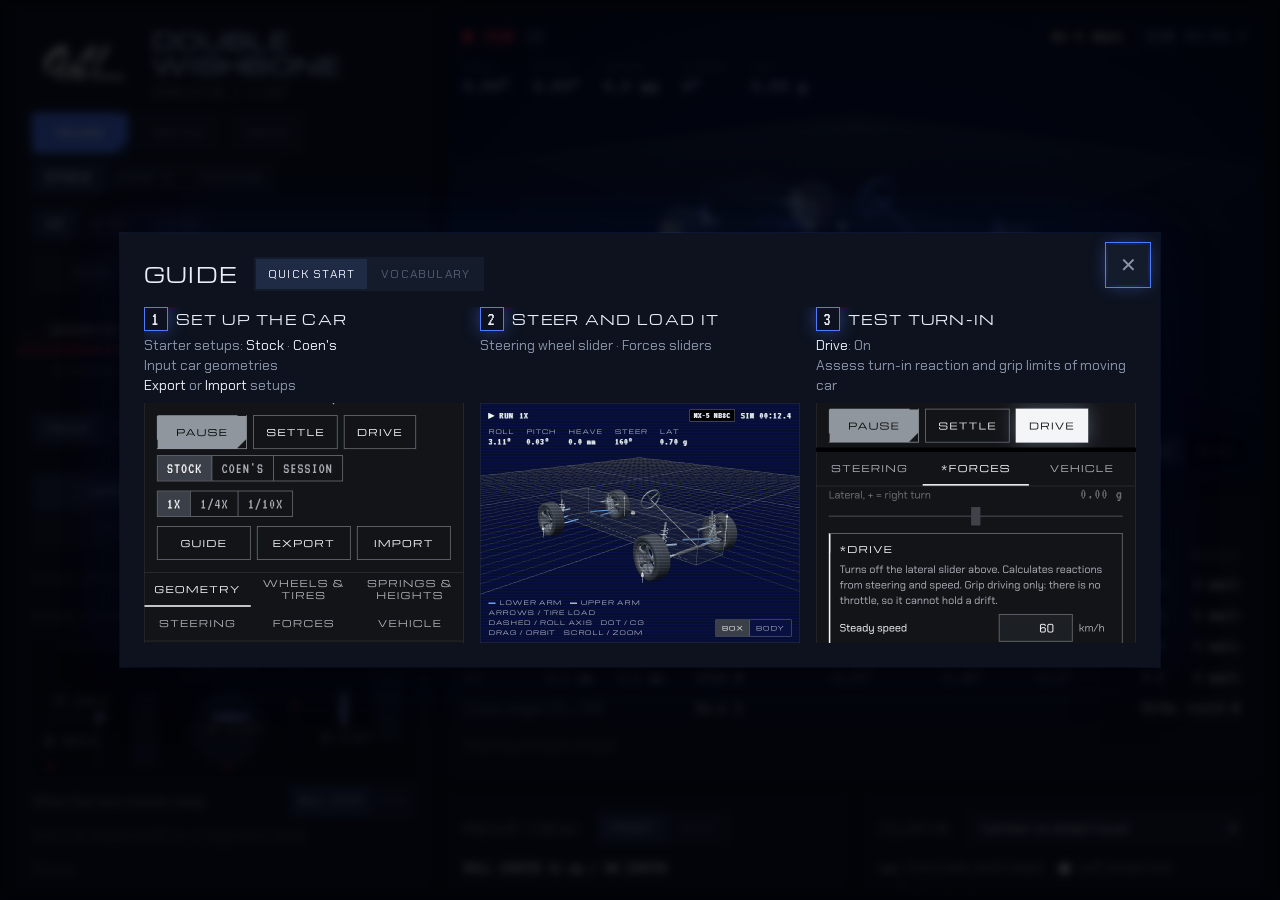
==== commit 1ab48fec: "UI: lift the background a step; light grey wheel faces Panels, inputs and the 3D field move up a sha" ====
--- a/index.html
+++ b/index.html
@@ -4,7 +4,7 @@
 <meta charset="utf-8">
 <meta name="viewport" content="width=device-width, initial-scale=1, viewport-fit=cover">
 <title>Double Wishbone Simulator</title>
-<link rel="stylesheet" href="style.css?v=93e64aa8">
+<link rel="stylesheet" href="style.css?v=651a0c6a">
 </head>
 <body>
 <div class="app">
@@ -338,6 +338,6 @@
 <script src="OrbitControls.js"></script>
 <script src="body-model.js?v=3635bb84"></script>
 <script src="core.js?v=28fd9603"></script>
-<script src="ui.js?v=d0febfab"></script>
+<script src="ui.js?v=7e53e6ad"></script>
 </body>
 </html>
--- a/style.css
+++ b/style.css
@@ -15,16 +15,16 @@
   color-scheme:dark;
   /* Palette: near-black, deep blue, and red used sparingly (live state, the selected tab, tire loads, errors). Glow, not outlines.
      The canvases and the 3D view read these same tokens, so change colors here only. */
-  --void:#030409;          /* backdrop */
-  --glass:#070a12;         /* panels and cards */
-  --glass-raised:#0c111d;  /* inputs, buttons, anything sitting on glass */
-  --gunmetal:#18223d;      /* pressed segments, floor grid, tires */
-  --hairline:#0e1424;      /* dividers: barely there */
-  --edge:#1f2a46;          /* the few borders left on interactive things */
+  --void:#070a12;          /* backdrop */
+  --glass:#0d121e;         /* panels and cards */
+  --glass-raised:#141b2b;  /* inputs, buttons, anything sitting on glass */
+  --gunmetal:#1f2a45;      /* pressed segments, floor grid, tires */
+  --hairline:#161e31;      /* dividers: barely there */
+  --edge:#2a3655;          /* the few borders left on interactive things */
   --vinyl:#e8edf7;         /* primary text */
   --vinyl-dim:#8a94a9;     /* secondary text */
   --vinyl-ghost:#535d74;   /* tertiary text, hints */
-  --midnight:#020617;      /* the 3D field: deep blue-black */
+  --midnight:#081335;      /* the 3D field: deep blue */
   --ice:#4f7bff;           /* signal blue: primary button, links, focus, second series */
   --on-ice:#ffffff;
   --rec:#ff2b40;           /* the red accent: keep it rare */
@@ -35,6 +35,7 @@
   --space-1:4px; --space-2:8px; --space-3:12px; --space-4:16px; --space-6:24px; --space-8:32px;
   --arm-lower:#2f62ff;     /* the two control arm colors: deep blue and pale blue, both glow in 3D */
   --arm-upper:#9fb6ff;
+  --rim:#a7afbd;           /* wheel faces (rims and spokes) in 3D: light grey */
   --font-display:Michroma,"Eurostile Extended","Arial Black",sans-serif;   /* uppercase, tracked: the title and card headings only */
   --font-sans:"Chakra Petch","Helvetica Neue",Arial,sans-serif;            /* reading text */
   --font-osd:VT323,"Courier New",monospace;                                /* read-outs, never below 18px */
@@ -197,7 +198,7 @@
 .view{position:sticky;top:0;z-index:3;height:var(--viewh);background:var(--midnight);overflow:hidden;box-shadow:0 0 0 1px rgba(79,123,255,.10),0 0 48px rgba(30,70,230,.10);animation:ol-fade 400ms ease-out 1}
 .view canvas{display:block}
 .view .nogl{position:absolute;inset:0;display:grid;place-items:center start;padding:var(--space-8);color:var(--vinyl-dim)}
-.scan{position:absolute;inset:0;background:radial-gradient(ellipse at 50% 55%,transparent 45%,rgba(1,3,10,.75) 100%);pointer-events:none}   /* vignette */
+.scan{position:absolute;inset:0;background:radial-gradient(ellipse at 50% 55%,transparent 45%,rgba(2,5,16,.55) 100%);pointer-events:none}   /* vignette */
 .frame{position:absolute;inset:var(--space-3) var(--space-4);display:flex;flex-direction:column;justify-content:space-between;gap:var(--space-2);pointer-events:none}
 .osd{display:flex;align-items:center;justify-content:space-between;gap:var(--space-4);font:400 20px/20px var(--font-osd);letter-spacing:.06em;text-transform:uppercase;color:var(--vinyl-dim);white-space:nowrap}
 .osd #oState{color:var(--rec);text-shadow:var(--glow-rec)}      /* run state: the one red read-out */
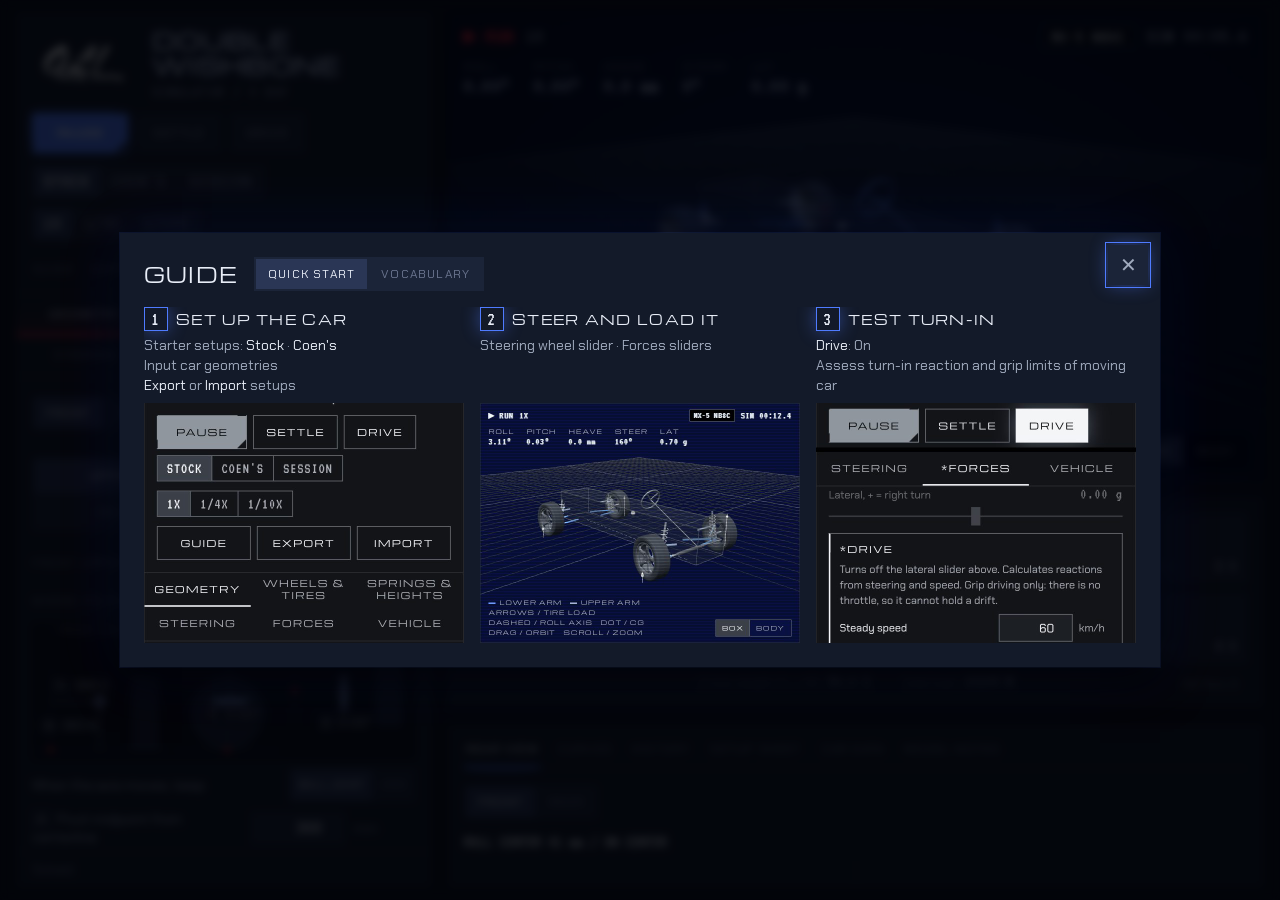
==== commit fd8ec31e: "Layout: corner tiles, one tabbed analysis panel, help text on demand - Telemetry is four tiles place" ====
--- a/index.html
+++ b/index.html
@@ -4,7 +4,7 @@
 <meta charset="utf-8">
 <meta name="viewport" content="width=device-width, initial-scale=1, viewport-fit=cover">
 <title>Double Wishbone Simulator</title>
-<link rel="stylesheet" href="style.css?v=651a0c6a">
+<link rel="stylesheet" href="style.css?v=3e2a2486">
 </head>
 <body>
 <div class="app">
@@ -21,17 +21,18 @@
       <button class="btn primary" id="play" title="Run or pause (space bar)">Pause</button>
       <button class="btn" id="reset">Settle</button>
       <button class="btn tog" id="driveOn" aria-pressed="false" title="Drive the car at a steady speed: the tires make the lateral g. Its controls are on the Forces tab.">Drive</button>
+    </div>
+    <div class="simbar split">
       <div class="seg rd" id="preset" role="group" aria-label="Car"><button aria-pressed="false" data-p="stock">Stock</button><button aria-pressed="false" data-p="coen">Coen's</button><button aria-pressed="false" data-p="session" title="Your edits, kept in this browser">Session</button></div>
-    </div>
-    <div class="simbar">
       <div class="seg rd" id="speed" role="group" aria-label="Simulation speed">
         <button aria-pressed="true" data-v="1">1x</button><button aria-pressed="false" data-v="0.25">1/4x</button><button aria-pressed="false" data-v="0.1">1/10x</button>
       </div>
     </div>
     <div class="simbar files">
-      <button class="btn" id="introBtn" title="Open the guide: quick start and vocabulary">Guide</button>
-      <button class="btn" id="expBtn" title="Save the setup on screen as a file">Export</button>
-      <button class="btn" id="impBtn" title="Load a setup file as the session setup">Import</button>
+      <button class="btn sm ghost" id="introBtn" title="Open the guide: quick start and vocabulary">Guide</button>
+      <button class="btn sm ghost" id="expBtn" title="Save the setup on screen as a file">Export</button>
+      <button class="btn sm ghost" id="impBtn" title="Load a setup file as the session setup">Import</button>
+      <button class="btn sm ghost" id="hintBtn" aria-pressed="false" title="Show or hide the help text under the controls">Hints</button>
       <input type="file" id="impFile" accept=".json,application/json" hidden>
     </div>
   </div>
@@ -48,7 +49,8 @@
     <div class="rowbtns"><div class="seg axleSel" role="group" aria-label="Axle"><button aria-pressed="true" data-a="0">Front</button><button aria-pressed="false" data-a="1">Rear</button></div><button class="btn" id="copyGeo">Copy to rear</button></div>
     <div class="seg part" id="partSel" role="group" aria-label="Part to adjust"><button type="button" aria-pressed="true" data-part="uarm">Upper arm</button><button type="button" aria-pressed="false" data-part="larm">Lower arm</button><button type="button" aria-pressed="false" data-part="kn">Knuckle</button><button type="button" aria-pressed="false" data-part="align">Alignment</button></div>
     <div id="geoFields" class="groups"></div>
-    <fieldset id="solveBox"><legend>Solver</legend>
+    <details class="fold" id="solveFold"><summary>Solver</summary>
+    <fieldset id="solveBox">
       <ol class="hint steps">
         <li><b>Targets.</b> Tick the numbers you want and type their values.</li>
         <li><b>Fields.</b> Ticked boxes will be solved for, while unticked boxes will remain unchanged.</li>
@@ -61,9 +63,10 @@
       <p class="hint" id="freeList"></p>
       <div id="solveOut"></div>
     </fieldset>
-    <fieldset><legend>Solved points</legend>
+    </details>
+    <details class="fold"><summary>Solved points</summary>
       <div class="tw"><table class="pts wrap" id="pts"></table></div>
-    </fieldset>
+    </details>
     <p class="hint" data-vt>All at {design height}. Click a letter in a drawing to jump to its field. Dotted words open the vocabulary.</p>
   </div>
 
@@ -157,18 +160,22 @@
   </div>
 
   <div class="grid">
-    <section class="card wide">
-      <h2>Telemetry</h2>
-      <div class="tw"><table id="tele"></table></div>
+    <section class="card wide tele">
+      <button class="btn sm ghost teleMore" id="teleMore" aria-pressed="false" title="Show camber, slip, steer, travel, body height and damper speed at each corner">Details</button>
+      <div id="tele" class="corners" aria-label="Each corner, laid out as on the car: front at the top"></div>
       <p class="hint" id="teleNote"></p>
     </section>
-    <section class="card">
-      <h2>Rear view <span class="seg" id="viewAxle" role="group" aria-label="Axle shown"><button aria-pressed="true" data-a="0">Front</button><button aria-pressed="false" data-a="1">Rear</button></span></h2>
+    <section class="card wide dash">
+      <div class="dtabs" id="dtabs" role="tablist" aria-label="Analysis">
+        <button class="dtab" role="tab" data-d="rear" aria-selected="true">Rear view</button><button class="dtab" role="tab" data-d="curve" aria-selected="false">Curves</button><button class="dtab" role="tab" data-d="hist" aria-selected="false">History</button><button class="dtab" role="tab" data-d="sheet" aria-selected="false">Setup sheet</button><button class="dtab" role="tab" data-d="data" aria-selected="false">Car data</button><button class="dtab" role="tab" data-d="notes" aria-selected="false">Model notes</button>
+      </div>
+      <div class="dpane" data-d="rear" role="tabpanel">
+      <div class="tool"><span class="seg" id="viewAxle" role="group" aria-label="Axle shown"><button aria-pressed="true" data-a="0">Front</button><button aria-pressed="false" data-a="1">Rear</button></span></div>
       <div class="plot"><canvas id="rear" role="img" aria-label="Rear view of the selected axle with wishbones, instant centers and roll center"></canvas></div>
       <p class="hint" data-vt>Dashed: to each {instant center}. Solid: to the {roll center}. Camber is relative to the road.</p>
-    </section>
-    <section class="card">
-      <h2>Curve <select id="curveQ" aria-label="Curve">
+      </div>
+      <div class="dpane" data-d="curve" role="tabpanel" hidden>
+      <div class="tool"><select id="curveQ" aria-label="Curve">
         <option value="cam">Camber vs wheel travel</option>
         <option value="toe">Toe (bump steer) vs wheel travel</option>
         <option value="cas">Caster vs wheel travel</option>
@@ -179,15 +186,14 @@
         <option value="camS">Camber vs steering</option>
         <option value="lift">Body lift at the wheel vs steering</option>
         <option value="grip">Grip in use vs lateral g</option>
-      </select></h2>
+      </select></div>
       <div class="lg" id="curveLg"></div>
       <div class="plot"><canvas id="curve" aria-label="Kinematic curve. Use the left and right arrow keys to read values."></canvas><div class="tip" id="curveTip" hidden></div></div>
       <div class="tw"><table id="curveTbl" class="wrap"></table></div>
       <p class="hint" id="curveHint"></p>
-    </section>
-    <section class="card">
-      <h2>History / <span id="histT">10 s</span></h2>
-      <div class="rowbtns recbar">
+      </div>
+      <div class="dpane" data-d="hist" role="tabpanel" hidden>
+      <div class="tool rowbtns recbar"><span class="sub">Last <span id="histT">10 s</span></span>
         <button class="btn sm tog" id="recBtn" aria-pressed="false">Record</button><output class="rd" id="recO"></output>
         <button class="btn sm" id="recPng" title="Save the recording as a picture of the graph (PNG)" hidden>Export graph</button>
         <button class="btn sm" id="recCsv" title="Save the recording as a table of numbers (CSV), for a spreadsheet" hidden>Export numbers</button>
@@ -195,14 +201,12 @@
       </div>
       <div class="lg"><span><i class="k1"></i>Left wheel</span><span><i class="k2"></i>Right wheel</span></div>
       <div class="plot"><canvas id="hist" class="tall" aria-label="History of lateral g, yaw rate, roll, pitch, heave and tire loads over the last 10 seconds of simulated time, or over a finished recording. Use the left and right arrow keys to read values."></canvas><div class="tip" id="histTip" hidden></div></div>
-      <div class="tw"><table id="histTbl" class="wrap"></table></div>
-    </section>
-    <section class="card">
-      <h2>Setup sheet</h2>
+      <details class="fold"><summary>Min and max</summary><div class="tw"><table id="histTbl" class="wrap"></table></div></details>
+      </div>
+      <div class="dpane" data-d="sheet" role="tabpanel" hidden>
       <div class="tw"><table id="sheet" class="wrap"></table></div>
-    </section>
-    <section class="card wide">
-      <h2>Data / MX-5 NB8C</h2>
+      </div>
+      <div class="dpane" data-d="data" role="tabpanel" hidden>
       <p class="hint">Stock is the Mazda MX-5 NB 1.8 (NB8C) as built. Coen's is mine. Session is whatever you last edited.</p>
       <p class="hint"><b>Verified</b>: published by Mazda or printed on the part. <b>Measured</b>: taken off the car, a part or a drawing. <b>Interpreted</b>: fitted to the verified numbers, worked out or estimated.</p>
       <div class="tw"><table class="wrap src">
@@ -291,10 +295,9 @@
         <li>3D library: <a href="https://threejs.org" target="_blank" rel="noopener">three.js</a> r128, MIT license.</li>
         <li>Typefaces: Michroma, Chakra Petch and VT323, SIL Open Font License 1.1.</li>
       </ul>
-    </section>
-    <section class="card wide">
-      <details open><summary>Model notes</summary>
-      <ul>
+      </div>
+      <div class="dpane" data-d="notes" role="tabpanel" hidden>
+      <ul class="notes">
         <li>Each corner is a rigid knuckle on two wishbones and a tie rod, solved in 3D. Each wishbone swings about its own pivot axis, which can be angled in side view and in top view. Camber, caster, kingpin inclination, toe, bump steer, Ackermann, track, motion ratio and roll center all come from that one solve.</li>
         <li>The wheel is fixed on the knuckle, so the arms set the camber. The hub angle adds +1° to −3°: it stands in for the car's eccentric bolts. Caster follows from where the two ball joints sit along their arms. The tie rod's length sets static toe. Offset and spacers slide the wheel along the spindle. A tire radius change moves the car, not the suspension.</li>
         <li>The solver finds the smallest change to the ticked fields that puts the targets on the setup sheet at ride height. It gives no answer when there are more targets than ticked fields, when those fields cannot move the targets independently, when nothing within the fields' limits gets there, or when the car could not be built with the answer.</li>
@@ -309,7 +312,8 @@
         <li>Springs cannot pull: they unseat at full droop. Bump stops start at the bump travel limit. Anti-roll bars carry no preload at the target heights.</li>
         <li>The Miata has no rear toe link: its rear lower arm holds the knuckle at two outer pivots. The model treats that arm as two legs on one axis, so the rear has no toe change. The rear's pivot axes stay parallel to the centerline.</li>
         <li>Left and right share one geometry, and the CG is on the centerline.</li>
-      </ul></details>
+      </ul>
+      </div>
     </section>
   </div>
 </main>
@@ -338,6 +342,6 @@
 <script src="OrbitControls.js"></script>
 <script src="body-model.js?v=3635bb84"></script>
 <script src="core.js?v=28fd9603"></script>
-<script src="ui.js?v=7e53e6ad"></script>
+<script src="ui.js?v=b809da7d"></script>
 </body>
 </html>
--- a/style.css
+++ b/style.css
@@ -15,15 +15,15 @@
   color-scheme:dark;
   /* Palette: near-black, deep blue, and red used sparingly (live state, the selected tab, tire loads, errors). Glow, not outlines.
      The canvases and the 3D view read these same tokens, so change colors here only. */
-  --void:#070a12;          /* backdrop */
-  --glass:#0d121e;         /* panels and cards */
-  --glass-raised:#141b2b;  /* inputs, buttons, anything sitting on glass */
-  --gunmetal:#1f2a45;      /* pressed segments, floor grid, tires */
-  --hairline:#161e31;      /* dividers: barely there */
-  --edge:#2a3655;          /* the few borders left on interactive things */
+  --void:#0b0f1a;          /* backdrop */
+  --glass:#131a29;         /* panels and cards */
+  --glass-raised:#1b2438;  /* inputs, buttons, anything sitting on glass */
+  --gunmetal:#2a3655;      /* pressed segments, floor grid, tires */
+  --hairline:#1f283d;      /* dividers: barely there */
+  --edge:#36446a;          /* the few borders left on interactive things */
   --vinyl:#e8edf7;         /* primary text */
-  --vinyl-dim:#8a94a9;     /* secondary text */
-  --vinyl-ghost:#535d74;   /* tertiary text, hints */
+  --vinyl-dim:#a0aabd;     /* secondary text */
+  --vinyl-ghost:#6c7690;   /* tertiary text, hints */
   --midnight:#081335;      /* the 3D field: deep blue */
   --ice:#4f7bff;           /* signal blue: primary button, links, focus, second series */
   --on-ice:#ffffff;
@@ -35,7 +35,7 @@
   --space-1:4px; --space-2:8px; --space-3:12px; --space-4:16px; --space-6:24px; --space-8:32px;
   --arm-lower:#2f62ff;     /* the two control arm colors: deep blue and pale blue, both glow in 3D */
   --arm-upper:#9fb6ff;
-  --rim:#a7afbd;           /* wheel faces (rims and spokes) in 3D: light grey */
+  --rim:#7b8494;           /* wheel faces (rims and spokes) in 3D: dark silver */
   --font-display:Michroma,"Eurostile Extended","Arial Black",sans-serif;   /* uppercase, tracked: the title and card headings only */
   --font-sans:"Chakra Petch","Helvetica Neue",Arial,sans-serif;            /* reading text */
   --font-osd:VT323,"Courier New",monospace;                                /* read-outs, never below 18px */
@@ -59,7 +59,12 @@
 h1{margin:0;font:400 22px/1.15 var(--font-display);letter-spacing:.06em;text-transform:uppercase;text-shadow:var(--glow-text)}
 .osdline{margin:0;color:var(--vinyl-ghost);font:400 18px/18px var(--font-osd);letter-spacing:.06em;text-transform:uppercase}
 .simbar{display:flex;flex-wrap:wrap;gap:var(--space-2);align-items:center}
-.simbar.files .btn{flex:1 1 0;min-width:0;padding:0 var(--space-2)}
+.simbar.split{justify-content:space-between}
+.simbar.split .seg.rd button{padding:0 10px}
+.simbar.files{gap:0;margin:0 calc(-1 * var(--space-2)) calc(-1 * var(--space-2))}
+.simbar.files .btn{min-width:0;padding:0 var(--space-2)}
+.btn.ghost[aria-pressed="true"]{color:var(--vinyl)}
+.btn.ghost[aria-pressed="true"]::before{content:"";width:5px;height:5px;margin-right:6px;background:var(--ice);box-shadow:var(--glow-ice)}   /* a view switch that is on */
 
 /* ---- buttons: quiet filled blocks, one glowing primary with the cut corner, red only when a mode is on ---- */
 .btn{display:inline-flex;align-items:center;justify-content:center;min-height:40px;padding:0 var(--space-4);border:1px solid transparent;border-radius:0;background:var(--glass-raised);color:var(--vinyl-dim);
@@ -198,7 +203,7 @@
 .view{position:sticky;top:0;z-index:3;height:var(--viewh);background:var(--midnight);overflow:hidden;box-shadow:0 0 0 1px rgba(79,123,255,.10),0 0 48px rgba(30,70,230,.10);animation:ol-fade 400ms ease-out 1}
 .view canvas{display:block}
 .view .nogl{position:absolute;inset:0;display:grid;place-items:center start;padding:var(--space-8);color:var(--vinyl-dim)}
-.scan{position:absolute;inset:0;background:radial-gradient(ellipse at 50% 55%,transparent 45%,rgba(2,5,16,.55) 100%);pointer-events:none}   /* vignette */
+.scan{position:absolute;inset:0;background:radial-gradient(ellipse at 50% 55%,transparent 45%,rgba(2,5,16,.55) 100%),repeating-linear-gradient(to bottom,transparent 0 2px,rgba(0,0,0,.32) 2px 3px);pointer-events:none}   /* vignette + scanlines */
 .frame{position:absolute;inset:var(--space-3) var(--space-4);display:flex;flex-direction:column;justify-content:space-between;gap:var(--space-2);pointer-events:none}
 .osd{display:flex;align-items:center;justify-content:space-between;gap:var(--space-4);font:400 20px/20px var(--font-osd);letter-spacing:.06em;text-transform:uppercase;color:var(--vinyl-dim);white-space:nowrap}
 .osd #oState{color:var(--rec);text-shadow:var(--glow-rec)}      /* run state: the one red read-out */
@@ -334,3 +339,62 @@
   .osd .tag{height:20px;padding:0 var(--space-1);font-size:14px;line-height:20px}
   .tag.edit input,.tag.edit input:focus-visible{height:18px}
 }
+
+/* ---- decluttering: help text and solver columns only when asked for ---- */
+body:not(.hints) .hint:not(#freeList):not(.result .hint):not(#solveOut .hint){display:none}
+body:not(.hints) .fhead{display:none}
+.pane:has(#solveFold:not([open])) :is(.f.tk,.sl.tk) input.tick{visibility:hidden}      /* Solve-for ticks show while the solver is open */
+details.fold{border-top:1px solid var(--hairline);padding-top:var(--space-3)}
+details.fold>summary{color:var(--vinyl-dim);font:400 11px/16px var(--font-sans);letter-spacing:.14em;text-transform:uppercase;list-style:none;display:flex;align-items:center;gap:var(--space-2)}
+details.fold>summary::-webkit-details-marker{display:none}
+details.fold>summary::before{content:"+";width:12px;color:var(--vinyl-ghost);font:400 16px/16px var(--font-sans)}
+details.fold[open]>summary::before{content:"−"}
+details.fold[open]>summary{margin-bottom:var(--space-3)}
+details.fold>summary:hover{color:var(--vinyl)}
+
+/* ---- corners: four tiles placed as on the car, front at the top ---- */
+.card.tele{position:relative;padding-bottom:var(--space-4)}
+.teleMore{position:absolute;bottom:var(--space-2);right:var(--space-3)}   /* sits on the summary row */
+.corners{display:grid;grid-template-columns:1fr 1fr;gap:var(--space-2) var(--space-4)}
+.cn{display:grid;gap:var(--space-2);padding:var(--space-2) var(--space-3);background:var(--glass-raised);border-left:2px solid transparent}
+.cn.hot{border-left-color:var(--rec)}
+.cnh{display:flex;align-items:baseline;gap:var(--space-2)}
+.cid{color:var(--vinyl-ghost);font:400 11px/16px var(--font-sans);letter-spacing:.14em;min-width:24px}
+.cnh .big{font:400 28px/28px var(--font-osd);letter-spacing:.04em;color:var(--vinyl);text-shadow:var(--glow-text)}
+.cn.hot .big{color:#fff}
+.cnh .u{color:var(--vinyl-ghost)}
+.gb{display:grid;grid-template-columns:auto minmax(0,1fr) 52px;gap:var(--space-2);align-items:center;color:var(--vinyl-ghost);font-size:12px}
+.gb .bar{height:3px;background:var(--gunmetal);overflow:hidden}
+.gb .bar i{display:block;height:100%;background:var(--ice);box-shadow:var(--glow-ice)}
+.cn.hot .gb .bar i{background:var(--rec);box-shadow:var(--glow-rec)}
+.gb b{text-align:right;color:var(--vinyl-dim);font:400 18px/18px var(--font-osd)}
+.cn dl{display:none;margin:0;grid-template-columns:repeat(3,minmax(0,1fr));gap:var(--space-1) var(--space-3)}
+body.teleMore .cn dl{display:grid}
+.cn dl div{display:grid}
+.cn dt{color:var(--vinyl-ghost);font-size:11px;line-height:14px;letter-spacing:.06em;text-transform:uppercase}
+.cn dd{margin:0;font:400 17px/18px var(--font-osd);letter-spacing:.03em;color:var(--vinyl-dim)}
+.cnsum{grid-column:1/-1;display:flex;flex-wrap:wrap;justify-content:center;gap:var(--space-1) var(--space-8);color:var(--vinyl-ghost);font-size:12px}
+.cnsum div{display:flex;gap:var(--space-2);align-items:baseline}
+.cnsum b{color:var(--vinyl-dim);font:400 18px/18px var(--font-osd)}
+
+/* ---- analysis: one panel, one view at a time ---- */
+.dash{gap:var(--space-4)}
+.dtabs{display:flex;flex-wrap:wrap;gap:0 var(--space-4);border-bottom:1px solid var(--hairline);margin:calc(-1 * var(--space-2)) 0 0}
+.dtab{min-height:36px;padding:0 2px;border:0;border-bottom:2px solid transparent;background:none;color:var(--vinyl-ghost);font:400 12px/16px var(--font-sans);letter-spacing:.1em;text-transform:uppercase;cursor:pointer;transition:color 120ms}
+.dtab:hover{color:var(--vinyl-dim)}
+.dtab[aria-selected="true"]{color:var(--vinyl);border-bottom-color:var(--ice);box-shadow:0 6px 12px -10px var(--ice)}
+.dpane{display:grid;gap:var(--space-3);min-width:0}
+.tool{display:flex;flex-wrap:wrap;align-items:center;gap:var(--space-2) var(--space-3)}
+.tool select{width:auto;max-width:100%;height:34px;padding:0 var(--space-2);border:1px solid transparent;border-radius:0;background:var(--glass-raised);color:var(--vinyl);font:400 14px/20px var(--font-sans)}
+.tool select:hover{border-color:var(--edge)}
+.dpane .plot canvas{height:320px}
+.dpane .plot canvas.tall{height:480px}
+.dpane[data-d="data"],.dpane[data-d="notes"]{max-width:980px}
+ul.notes{margin:0;padding-left:18px;display:grid;gap:var(--space-2);color:var(--vinyl-dim);max-width:80ch}
+@media (max-width:560px){
+  .corners{gap:var(--space-2)}
+  .cn{padding:var(--space-2)}
+  .cnh .big{font-size:24px}
+  .cn dl{grid-template-columns:1fr 1fr}
+  .dtabs{gap:0 var(--space-3)}
+}
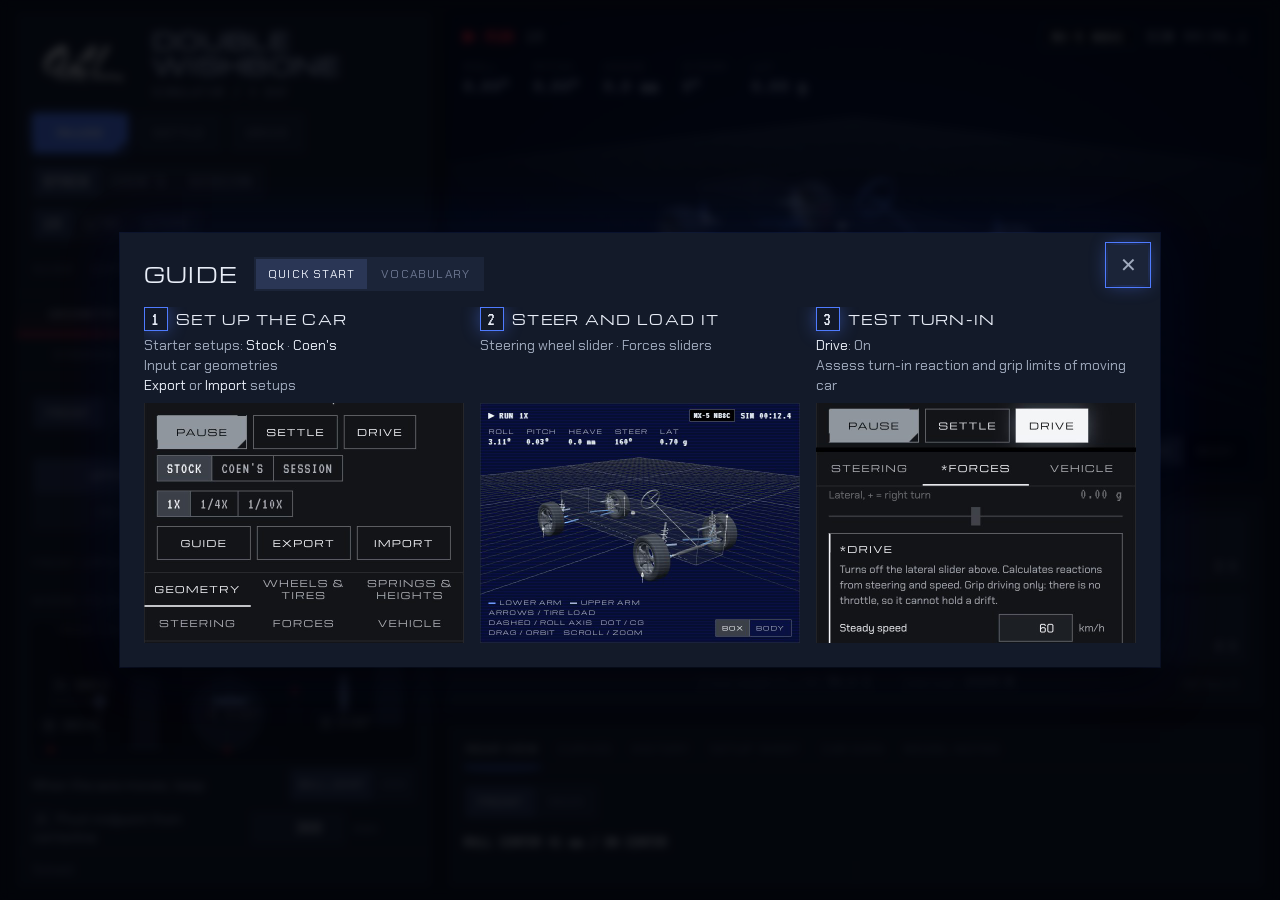
==== commit 09660413: "Wheel faces darker: gunmetal silver Co-Authored-By: Claude Opus 5.5 <noreply@anthropic.com> Claude-S" ====
--- a/index.html
+++ b/index.html
@@ -4,7 +4,7 @@
 <meta charset="utf-8">
 <meta name="viewport" content="width=device-width, initial-scale=1, viewport-fit=cover">
 <title>Double Wishbone Simulator</title>
-<link rel="stylesheet" href="style.css?v=3e2a2486">
+<link rel="stylesheet" href="style.css?v=fca99f9b">
 </head>
 <body>
 <div class="app">
--- a/style.css
+++ b/style.css
@@ -35,7 +35,7 @@
   --space-1:4px; --space-2:8px; --space-3:12px; --space-4:16px; --space-6:24px; --space-8:32px;
   --arm-lower:#2f62ff;     /* the two control arm colors: deep blue and pale blue, both glow in 3D */
   --arm-upper:#9fb6ff;
-  --rim:#7b8494;           /* wheel faces (rims and spokes) in 3D: dark silver */
+  --rim:#565e6d;           /* wheel faces (rims and spokes) in 3D: dark silver */
   --font-display:Michroma,"Eurostile Extended","Arial Black",sans-serif;   /* uppercase, tracked: the title and card headings only */
   --font-sans:"Chakra Petch","Helvetica Neue",Arial,sans-serif;            /* reading text */
   --font-osd:VT323,"Courier New",monospace;                                /* read-outs, never below 18px */
